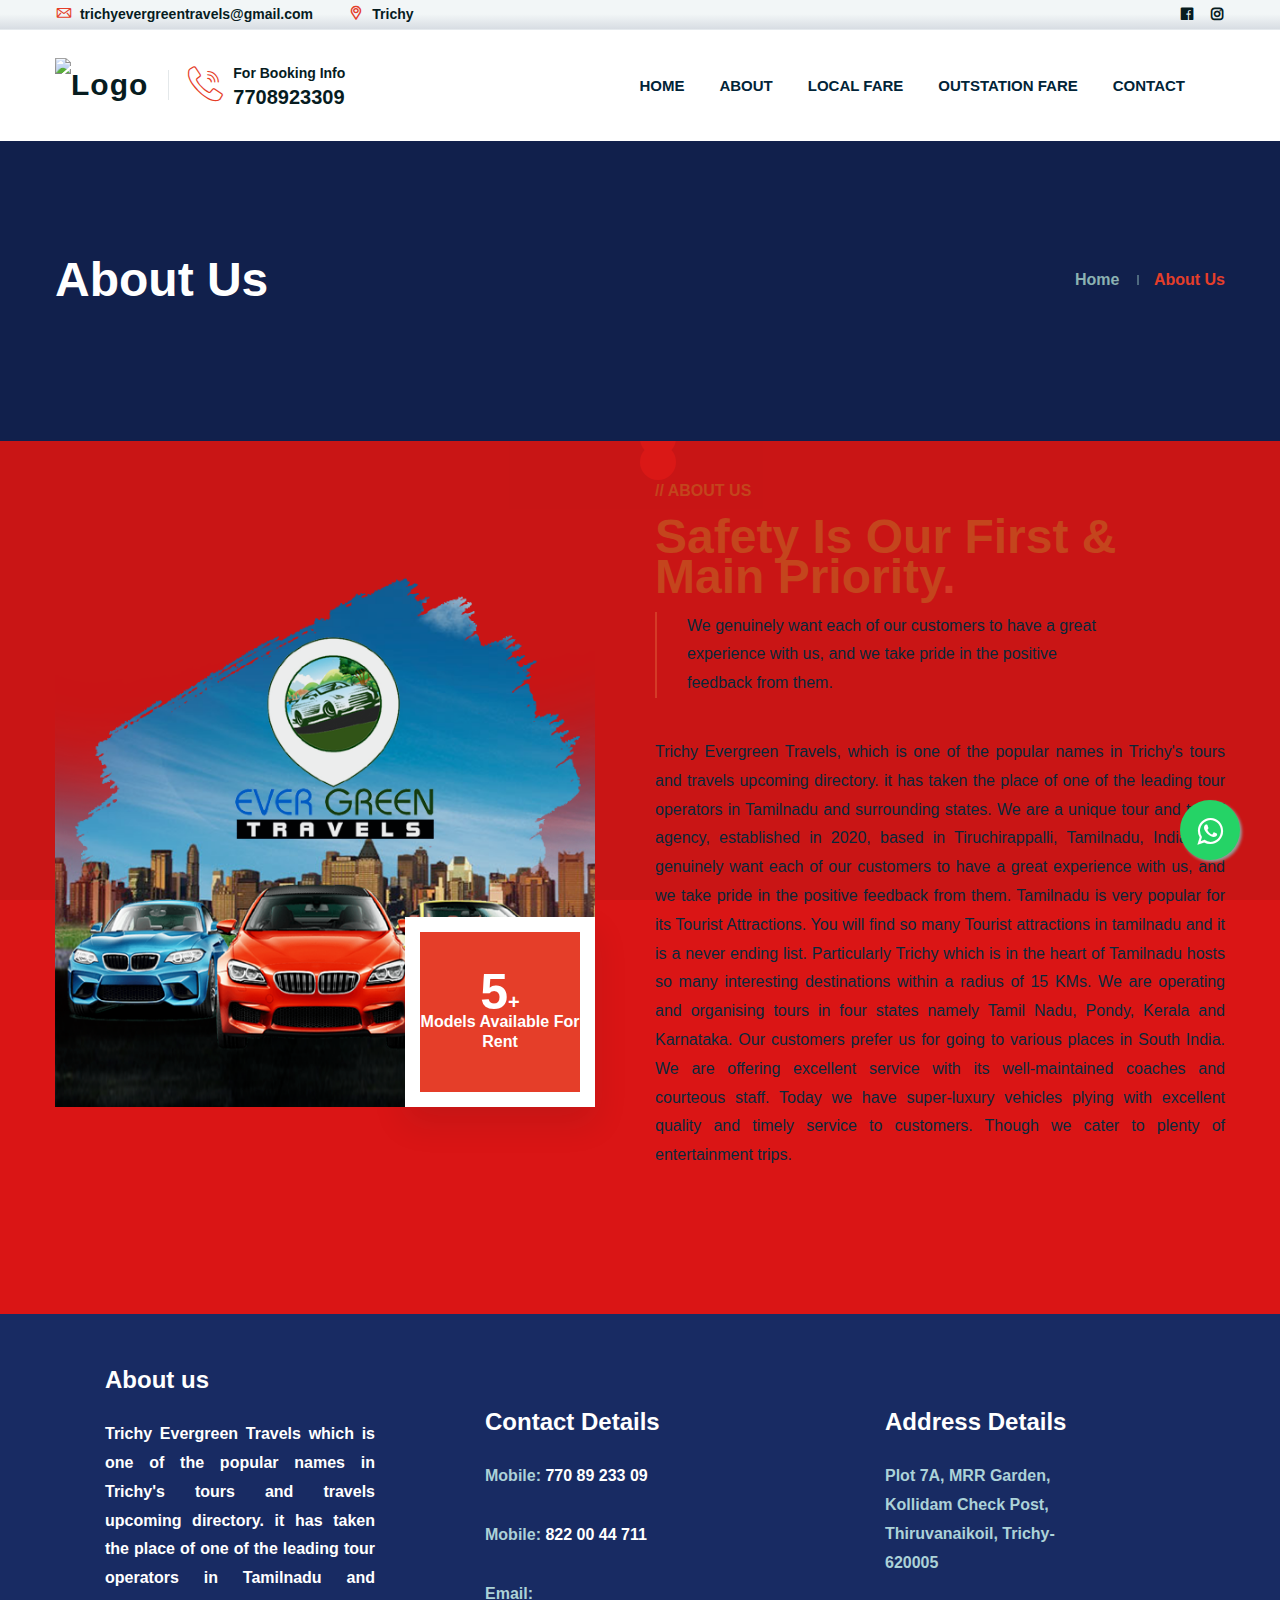
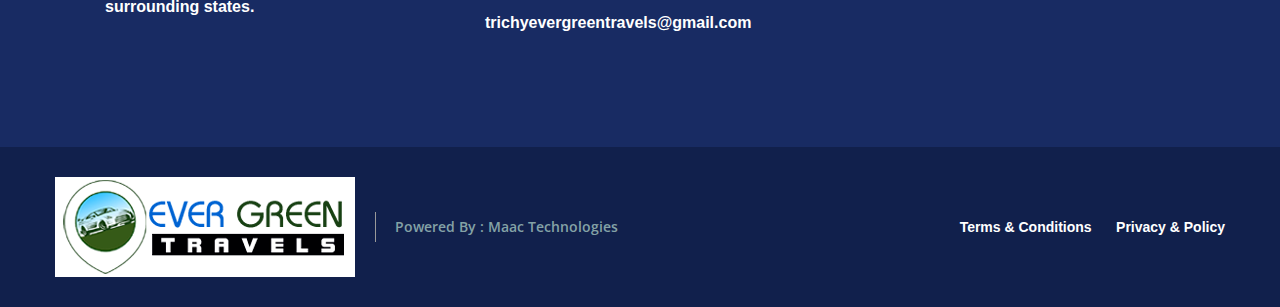
==== about.html @ 729e666a "Add files via upload" ====
<!doctype html>
<html class="no-js" lang="zxx">

<head>
   <meta charset="utf-8">
    <meta http-equiv="x-ua-compatible" content="ie=edge">
    <title>Trichy Evergreen Travels - Call taxi Trichy, car Hire for Outstation, Taxi Service in trichy, Tempo Traveler in Trichy, Innova Rent in Trichy, Cab Rental In Trichy</title>
    <meta name="keywords" content="Car rentals tiruchirappalli, book cabs online, book taxi online, airport taxi tiruchirappalli, cabs in tiruchirappalli, taxi in tiruchirappalli, cabs services in tiruchirappalli, taxi services in tiruchirappalli, car rental services in tiruchirappalli, car rentals, taxi, cabs, hire, rent">
    <meta name="keyphrase" content="low cost car rental, car hire in tiruchirappalli,  cab hire, airport car rental, cheap cab for hire, radio taxi cab, radio taxi services" />
    <meta name="description" content="Trichy Evergreen Travels Cabs offers to book cabs nearby your location for best fares. For best taxi service at lowest fares, say Trichy Evergreen Travels!">
  <meta name="viewport" content="width=device-width, initial-scale=1, shrink-to-fit=no">

    <!-- Place favicon.png in the root directory -->
    <link rel="shortcut icon" href="img/favicon.png" type="image/x-icon" />
    <!-- Font Icons css -->
    <link rel="stylesheet" href="css/font-icons.css">
    <!-- plugins css -->
    <link rel="stylesheet" href="css/plugins.css">
    <!-- Main Stylesheet -->
    <link rel="stylesheet" href="css/style.css">
    <!-- User style -->
    <link rel="stylesheet" href="css/custom.css">
    <!-- Responsive css -->
    <link rel="stylesheet" href="css/responsive.css">

    <!-- Modernizr JS -->
     <script src="js/vendor/modernizr-2.8.3.min.js"></script><link rel="stylesheet" href="https://maxcdn.bootstrapcdn.com/font-awesome/4.5.0/css/font-awesome.min.css">
</head>

<body>
    <!--[if lte IE 9]>
        <p class="browserupgrade">You are using an <strong>outdated</strong> browser. Please <a href="https://browsehappy.com/">upgrade your browser</a> to improve your experience and security.</p>
    <![endif]-->

   <a href="https://api.whatsapp.com/send?phone=917708923309&text=I%20found%20this%20contact%20in%20your%20website.%20I%20need%20more%20information%20about%20your%20travels%3F" class="float" target="_blank">
<i class="fa fa-whatsapp my-float"></i>
</a>

<!-- Body main wrapper start -->
<div class="body-wrapper">

    <!-- HEADER AREA START (header-5) -->
    <header class="ltn__header-area ltn__header-5 ltn__header-transparent gradient-color-4">
        <!-- ltn__header-top-area start -->
        <div class="ltn__header-top-area">
            <div class="container">
                <div class="row">
                    <div class="col-md-7">
                        <div class="ltn__top-bar-menu">
                            <ul>
                                <li><a href=""><i class="icon-mail"></i> trichyevergreentravels@gmail.com</a></li>
                                <li><a href="locations.html"><i class="icon-placeholder"></i> Trichy</a></li>
                            </ul>
                        </div>
                    </div>
                    <div class="col-md-5">
                        <div class="top-bar-right text-right">
                            <div class="ltn__top-bar-menu">
                                <ul>
                                  
                                    <li>
                                        <!-- ltn__social-media -->
                                        <div class="ltn__social-media">
                                            <ul>
                                                <li><a href="https://www.facebook.com/Trichy-Evergreen-Travels-101460531842543" title="Facebook"><i class="fab fa-facebook-f"></i></a></li>
                                                                                        
                                                <li><a href="https://www.instagram.com/trichyevergreentravels/?r=nametag" title="Instagram"><i class="fab fa-instagram"></i></a></li>
     
                                               
                                            </ul>
                                        </div>
                                    </li>
                                </ul>
                            </div>
                        </div>
                    </div>
                </div>
            </div>
        </div>
        <!-- ltn__header-top-area end -->
        
        <!-- ltn__header-middle-area start -->
        <div class="ltn__header-middle-area ltn__header-sticky ltn__sticky-bg-white">
            <div class="container">
                <div class="row">
                    <div class="col">
                        <div class="site-logo-wrap">
                            <div class="site-logo">
                                <a href="index.html"><img src="img/logo.png" alt="Logo"></a>
                            </div>
                            <div class="get-support clearfix">
                                <div class="get-support-icon">
                                    <i class="icon-call"></i>
                                </div>
                                <div class="get-support-info">
                                    <h6>For Booking Info</h6>
                                    <h4><a href="tel:=+917708923309">7708923309</a></h4>
                                </div>
                            </div>
                        </div>
                    </div>
                    <div class="col header-menu-column">
                        <div class="header-menu d-none d-xl-block">
                            <nav>
                                <div class="ltn__main-menu">
                                   
								   <ul>
								     <li><a href="index.html">HOME</a>
								    <li><a href="about.html">ABOUT</a></li>
									<li><a href="local-fare.html">LOCAL FARE</a></li>									
									<li><a href="outstation-fare.html">OUTSTATION FARE</a></li>									
								    <li><a href="contact.html">CONTACT</a></li>
								   
                                    </ul>
                                </div>
                            </nav>
                        </div>
                    </div>
                    <div class="ltn__header-options ltn__header-options-2">
                        <!-- header-search-1 -->
                   
                        <!-- user-menu -->
                     
                        <!-- mini-cart -->
                        <!-- Mobile Menu Button -->
                        <div class="mobile-menu-toggle d-xl-none">
                            <a href="#ltn__utilize-mobile-menu" class="ltn__utilize-toggle">
                                <svg viewBox="0 0 800 600">
                                    <path d="M300,220 C300,220 520,220 540,220 C740,220 640,540 520,420 C440,340 300,200 300,200" id="top"></path>
                                    <path d="M300,320 L540,320" id="middle"></path>
                                    <path d="M300,210 C300,210 520,210 540,210 C740,210 640,530 520,410 C440,330 300,190 300,190" id="bottom" transform="translate(480, 320) scale(1, -1) translate(-480, -318) "></path>
                                </svg>
                            </a>
                        </div>
                    </div>
                </div>
            </div>
        </div>
        <!-- ltn__header-middle-area end -->
    </header>
    <!-- HEADER AREA END -->
    

    <!-- Utilize Mobile Menu Start -->
    <div id="ltn__utilize-mobile-menu" class="ltn__utilize ltn__utilize-mobile-menu">
        <div class="ltn__utilize-menu-inner ltn__scrollbar">
            <div class="ltn__utilize-menu-head">
                <div class="site-logo">
                    <a href="index.html"><img src="img/logo.png" alt="Logo"></a>
                </div>
                <button class="ltn__utilize-close">×</button>
            </div>
      
            <div class="ltn__utilize-menu">
                <ul>
                     <li><a href="index.html">HOME</a>
								    <li><a href="about.html">ABOUT</a></li>
									<li><a href="local-fare.html">LOCAL FARE</a></li>									
									<li><a href="outstation-fare.html">OUTSTATION FARE</a></li>									
								    <li><a href="contact.html">CONTACT</a></li>
                </ul>
            </div>
        
            <div class="ltn__social-media-2">
                <ul>
                    <li><a href="https://www.facebook.com/Trichy-Evergreen-Travels-101460531842543" title="Facebook"><i class="fab fa-facebook-f"></i></a></li>
                    <li><a href="#" title="Twitter"><i class="fab fa-twitter"></i></a></li>
                    <li><a href="#" title="Linkedin"><i class="fab fa-linkedin"></i></a></li>
                    <li><a href="https://www.instagram.com/trichyevergreentravels/?r=nametag" title="Instagram"><i class="fab fa-instagram"></i></a></li>
     
                    
                </ul>
            </div>
        </div>
    </div>
    <!-- Utilize Mobile Menu End -->

    <div class="ltn__utilize-overlay"></div>

    <!-- BREADCRUMB AREA START -->
    <div class="ltn__breadcrumb-area ltn__breadcrumb-area-2 ltn__breadcrumb-color-white bg-overlay-theme-black-90 bg-image" data-bg="img/bg/9.jpg">
        <div class="container">
            <div class="row">
                <div class="col-lg-12">
                    <div class="ltn__breadcrumb-inner ltn__breadcrumb-inner-2 justify-content-between">
                        <div class="section-title-area ltn__section-title-2">
                          
                            <h1 class="section-title white-color">About Us</h1>
                        </div>
                        <div class="ltn__breadcrumb-list">
                            <ul>
                                <li><a href="index.html">Home</a></li>
                                <li>About Us</li>
                            </ul>
                        </div>
                    </div>
                </div>
            </div>
        </div>
    </div>
    <!-- BREADCRUMB AREA END -->

    <!-- ABOUT US AREA START -->
    <div class="ltn__about-us-area pt-120-- pb-120">
        <div class="container">
            <div class="row">
                <div class="col-lg-6 align-self-center">
                    <div class="about-us-img-wrap about-img-left">
                        <img src="img/about.png" alt="About Us Image">
                        <div class="about-us-img-info about-us-img-info-2">
                            <div class="about-us-img-info-inner">
                                <h1>5<span>+</span></h1>
                                <h6>Models Available For Rent </h6>
                                <!-- <span class="dots-bottom"></span> -->
                            </div>
                        </div>
                    </div>
                </div>
                <div class="col-lg-6 align-self-center">
                    <div class="about-us-info-wrap">
                        <div class="section-title-area ltn__section-title-2">
                            <h6 class="section-subtitle ltn__secondary-color">// About Us</h6>
                            <h1 class="section-title ltn__secondary-color">Safety Is Our First
                                & Main Priority<span>.</span></h1>
                            <p>
							We genuinely want each of our customers to have a great experience with us, and we take pride in the positive feedback from them.</p>
                        </div>

                        <p align="justify">
						Trichy Evergreen Travels, which is one of the popular names in Trichy's 
						tours and travels upcoming directory. it has taken the place 
						of one of the leading tour operators in Tamilnadu and surrounding states.
						We are a unique tour and travel agency, established in 2020, based in Tiruchirappalli, Tamilnadu, India. We genuinely want each of our customers to have a great experience with us, and we take pride in the positive feedback from them. Tamilnadu is very popular for its Tourist Attractions. You will find so many Tourist attractions in tamilnadu and it is a never ending list. Particularly Trichy which is in the heart of Tamilnadu hosts so many interesting destinations within a radius of 15 KMs. We are operating and organising tours in four states namely Tamil Nadu, Pondy, Kerala and Karnataka. Our customers prefer us for going to various places in South India. We are offering excellent service with its well-maintained coaches and courteous staff. Today we have super-luxury vehicles plying with excellent quality and timely service to customers. Though we cater to plenty of entertainment trips.

						</p>
                        
                    </div>
                </div>
            </div>
        </div>
    </div>
    <!-- ABOUT US AREA END -->

    
  <!-- FOOTER AREA START (ltn__footer-2 ltn__footer-color-2) -->
  <footer class="ltn__footer-area ltn__footer-2 ltn__footer-color-1">
        <div class="footer-top-area  section-bg-2">
            <div class="container">
                <div class="row">
                    <div class="col-xl-4 col-md-5">
                        <div class="footer-widget ltn__footer-timeline-widget ltn__footer-timeline-widget-1">
                            
                            <h4 class="footer-title">About us</h4>
                            <ul>
                                <li align="justify">Trichy Evergreen Travels which is one of the popular names in Trichy's tours and travels upcoming directory. it has taken the place of one of the leading tour operators in Tamilnadu and surrounding states.
								</li>
                            </ul>
                        </div>
                    </div>
                    <div class="col-xl-4 col-md-7">
                        <div class="footer-widget footer-menu-widget footer-menu-widget-2-column clearfix">
                            <h4 class="footer-title">Contact Details</h4>
                            <div class="footer-menu">
                                <ul>
                                <li>Mobile: <span>770 89 233 09</span></li> <li>Mobile: <span>822 00 44 711</span></li> 
                                <li>Email: <span>trichyevergreentravels@gmail.com</span></li>
                              
                               
                            </ul>
                            </div>
                          
                        </div>
                    </div>
               <div class="col-xl-4 col-md-7">
                        <div class="footer-widget footer-menu-widget footer-menu-widget-2-column clearfix">
                            <h4 class="footer-title">Address Details </h4>
                            <div class="footer-menu">
                                <ul>
                                   <li>Plot 7A, MRR Garden, Kollidam Check Post, Thiruvanaikoil, Trichy- 620005 </li>
                                </ul>
                            </div>
                          
                        </div>
                    </div>
					
                </div>
            </div>
        </div>
        <div class="ltn__copyright-area ltn__copyright-2">
            <div class="container">
                <div class="row">
                    <div class="col-md-6 col-12">
                        <div class="site-logo-wrap">
                            <div class="site-logo">
                                    <a href="index.html"><img src="img/logo-footer.png" alt="Logo"></a>
                            </div>
                            <div class="get-support ltn__copyright-design clearfix">
                                <div class="get-support-info">
                                    <h6>Powered By : <a href="https://www.maactechnologies.com/" target="_blank">Maac Technologies</a></h6>
                                   
                                </div>
                            </div>
                        </div>
                    </div>
                    <div class="col-md-6 col-12 align-self-center">
                        <div class="ltn__copyright-menu text-right">
                            <ul>
                                <li><a href="#">Terms & Conditions</a></li>                               
                                <li><a href="#">Privacy & Policy</a></li>
                            </ul>
                        </div>
                    </div>
                </div>
            </div>
        </div>
    </footer>
    <!-- FOOTER AREA END -->
  

</div>
<!-- Body main wrapper end -->

    <!-- preloader area start -->
    <div class="preloader" id="preloader">
        <div class="preloader-inner">
            <div class="spinner">
                <div class="dot1"></div>
                <div class="dot2"></div>
            </div>
        </div>
    </div>
    <!-- preloader area end -->

    <!-- All JS Plugins -->
    <script src="js/plugins.js"></script>
    <!-- Main JS -->
    <script src="js/main.js"></script>
  
</body>
</html>
---- css/font-icons.css ----
/* ===================================================
>>> TABLE OF CONTENTS:
======================================================
  1. Themify Icons 
  2. Font Awesome 

 
=================================================== */

/*---------------------------------------------------------------
  2. Font Awesome 5 Icon
---------------------------------------------------------------*/
/*!
 * Font Awesome Free 5.5.0 by @fontawesome - https://fontawesome.com
 * License - https://fontawesome.com/license/free (Icons: CC BY 4.0, Fonts: SIL OFL 1.1, Code: MIT License)
 */

 
.fa,.fab,.fal,.far,.fas{-moz-osx-font-smoothing:grayscale;-webkit-font-smoothing:antialiased;display:inline-block;font-style:normal;font-variant:normal;text-rendering:auto;line-height:1}.fa-lg{font-size:1.33333em;line-height:.75em;vertical-align:-.0667em}.fa-xs{font-size:.75em}.fa-sm{font-size:.875em}.fa-1x{font-size:1em}.fa-2x{font-size:2em}.fa-3x{font-size:3em}.fa-4x{font-size:4em}.fa-5x{font-size:5em}.fa-6x{font-size:6em}.fa-7x{font-size:7em}.fa-8x{font-size:8em}.fa-9x{font-size:9em}.fa-10x{font-size:10em}.fa-fw{text-align:center;width:1.25em}.fa-ul{list-style-type:none;margin-left:2.5em;padding-left:0}.fa-ul>li{position:relative}.fa-li{left:-2em;position:absolute;text-align:center;width:2em;line-height:inherit}.fa-border{border:.08em solid #eee;border-radius:.1em;padding:.2em .25em .15em}.fa-pull-left{float:left}.fa-pull-right{float:right}.fa.fa-pull-left,.fab.fa-pull-left,.fal.fa-pull-left,.far.fa-pull-left,.fas.fa-pull-left{margin-right:.3em}.fa.fa-pull-right,.fab.fa-pull-right,.fal.fa-pull-right,.far.fa-pull-right,.fas.fa-pull-right{margin-left:.3em}.fa-spin{animation:fa-spin 2s infinite linear}.fa-pulse{animation:fa-spin 1s infinite steps(8)}@keyframes fa-spin{0%{transform:rotate(0deg)}to{transform:rotate(1turn)}}.fa-rotate-90{-ms-filter:"progid:DXImageTransform.Microsoft.BasicImage(rotation=1)";transform:rotate(90deg)}.fa-rotate-180{-ms-filter:"progid:DXImageTransform.Microsoft.BasicImage(rotation=2)";transform:rotate(180deg)}.fa-rotate-270{-ms-filter:"progid:DXImageTransform.Microsoft.BasicImage(rotation=3)";transform:rotate(270deg)}.fa-flip-horizontal{-ms-filter:"progid:DXImageTransform.Microsoft.BasicImage(rotation=0, mirror=1)";transform:scaleX(-1)}.fa-flip-vertical{transform:scaleY(-1)}.fa-flip-horizontal.fa-flip-vertical,.fa-flip-vertical{-ms-filter:"progid:DXImageTransform.Microsoft.BasicImage(rotation=2, mirror=1)"}.fa-flip-horizontal.fa-flip-vertical{transform:scale(-1)}:root .fa-flip-horizontal,:root .fa-flip-vertical,:root .fa-rotate-90,:root .fa-rotate-180,:root .fa-rotate-270{-webkit-filter:none;filter:none}.fa-stack{display:inline-block;height:2em;line-height:2em;position:relative;vertical-align:middle;width:2.5em}.fa-stack-1x,.fa-stack-2x{left:0;position:absolute;text-align:center;width:100%}.fa-stack-1x{line-height:inherit}.fa-stack-2x{font-size:2em}.fa-inverse{color:#fff}.fa-500px:before{content:"\f26e"}.fa-accessible-icon:before{content:"\f368"}.fa-accusoft:before{content:"\f369"}.fa-acquisitions-incorporated:before{content:"\f6af"}.fa-ad:before{content:"\f641"}.fa-address-book:before{content:"\f2b9"}.fa-address-card:before{content:"\f2bb"}.fa-adjust:before{content:"\f042"}.fa-adn:before{content:"\f170"}.fa-adversal:before{content:"\f36a"}.fa-affiliatetheme:before{content:"\f36b"}.fa-air-freshener:before{content:"\f5d0"}.fa-algolia:before{content:"\f36c"}.fa-align-center:before{content:"\f037"}.fa-align-justify:before{content:"\f039"}.fa-align-left:before{content:"\f036"}.fa-align-right:before{content:"\f038"}.fa-alipay:before{content:"\f642"}.fa-allergies:before{content:"\f461"}.fa-amazon:before{content:"\f270"}.fa-amazon-pay:before{content:"\f42c"}.fa-ambulance:before{content:"\f0f9"}.fa-american-sign-language-interpreting:before{content:"\f2a3"}.fa-amilia:before{content:"\f36d"}.fa-anchor:before{content:"\f13d"}.fa-android:before{content:"\f17b"}.fa-angellist:before{content:"\f209"}.fa-angle-double-down:before{content:"\f103"}.fa-angle-double-left:before{content:"\f100"}.fa-angle-double-right:before{content:"\f101"}.fa-angle-double-up:before{content:"\f102"}.fa-angle-down:before{content:"\f107"}.fa-angle-left:before{content:"\f104"}.fa-angle-right:before{content:"\f105"}.fa-angle-up:before{content:"\f106"}.fa-angry:before{content:"\f556"}.fa-angrycreative:before{content:"\f36e"}.fa-angular:before{content:"\f420"}.fa-ankh:before{content:"\f644"}.fa-app-store:before{content:"\f36f"}.fa-app-store-ios:before{content:"\f370"}.fa-apper:before{content:"\f371"}.fa-apple:before{content:"\f179"}.fa-apple-alt:before{content:"\f5d1"}.fa-apple-pay:before{content:"\f415"}.fa-archive:before{content:"\f187"}.fa-archway:before{content:"\f557"}.fa-arrow-alt-circle-down:before{content:"\f358"}.fa-arrow-alt-circle-left:before{content:"\f359"}.fa-arrow-alt-circle-right:before{content:"\f35a"}.fa-arrow-alt-circle-up:before{content:"\f35b"}.fa-arrow-circle-down:before{content:"\f0ab"}.fa-arrow-circle-left:before{content:"\f0a8"}.fa-arrow-circle-right:before{content:"\f0a9"}.fa-arrow-circle-up:before{content:"\f0aa"}.fa-arrow-down:before{content:"\f063"}.fa-arrow-left:before{content:"\f060"}.fa-arrow-right:before{content:"\f061"}.fa-arrow-up:before{content:"\f062"}.fa-arrows-alt:before{content:"\f0b2"}.fa-arrows-alt-h:before{content:"\f337"}.fa-arrows-alt-v:before{content:"\f338"}.fa-assistive-listening-systems:before{content:"\f2a2"}.fa-asterisk:before{content:"\f069"}.fa-asymmetrik:before{content:"\f372"}.fa-at:before{content:"\f1fa"}.fa-atlas:before{content:"\f558"}.fa-atom:before{content:"\f5d2"}.fa-audible:before{content:"\f373"}.fa-audio-description:before{content:"\f29e"}.fa-autoprefixer:before{content:"\f41c"}.fa-avianex:before{content:"\f374"}.fa-aviato:before{content:"\f421"}.fa-award:before{content:"\f559"}.fa-aws:before{content:"\f375"}.fa-backspace:before{content:"\f55a"}.fa-backward:before{content:"\f04a"}.fa-balance-scale:before{content:"\f24e"}.fa-ban:before{content:"\f05e"}.fa-band-aid:before{content:"\f462"}.fa-bandcamp:before{content:"\f2d5"}.fa-barcode:before{content:"\f02a"}.fa-bars:before{content:"\f0c9"}.fa-baseball-ball:before{content:"\f433"}.fa-basketball-ball:before{content:"\f434"}.fa-bath:before{content:"\f2cd"}.fa-battery-empty:before{content:"\f244"}.fa-battery-full:before{content:"\f240"}.fa-battery-half:before{content:"\f242"}.fa-battery-quarter:before{content:"\f243"}.fa-battery-three-quarters:before{content:"\f241"}.fa-bed:before{content:"\f236"}.fa-beer:before{content:"\f0fc"}.fa-behance:before{content:"\f1b4"}.fa-behance-square:before{content:"\f1b5"}.fa-bell:before{content:"\f0f3"}.fa-bell-slash:before{content:"\f1f6"}.fa-bezier-curve:before{content:"\f55b"}.fa-bible:before{content:"\f647"}.fa-bicycle:before{content:"\f206"}.fa-bimobject:before{content:"\f378"}.fa-binoculars:before{content:"\f1e5"}.fa-birthday-cake:before{content:"\f1fd"}.fa-bitbucket:before{content:"\f171"}.fa-bitcoin:before{content:"\f379"}.fa-bity:before{content:"\f37a"}.fa-black-tie:before{content:"\f27e"}.fa-blackberry:before{content:"\f37b"}.fa-blender:before{content:"\f517"}.fa-blender-phone:before{content:"\f6b6"}.fa-blind:before{content:"\f29d"}.fa-blogger:before{content:"\f37c"}.fa-blogger-b:before{content:"\f37d"}.fa-bluetooth:before{content:"\f293"}.fa-bluetooth-b:before{content:"\f294"}.fa-bold:before{content:"\f032"}.fa-bolt:before{content:"\f0e7"}.fa-bomb:before{content:"\f1e2"}.fa-bone:before{content:"\f5d7"}.fa-bong:before{content:"\f55c"}.fa-book:before{content:"\f02d"}.fa-book-dead:before{content:"\f6b7"}.fa-book-open:before{content:"\f518"}.fa-book-reader:before{content:"\f5da"}.fa-bookmark:before{content:"\f02e"}.fa-bowling-ball:before{content:"\f436"}.fa-box:before{content:"\f466"}.fa-box-open:before{content:"\f49e"}.fa-boxes:before{content:"\f468"}.fa-braille:before{content:"\f2a1"}.fa-brain:before{content:"\f5dc"}.fa-briefcase:before{content:"\f0b1"}.fa-briefcase-medical:before{content:"\f469"}.fa-broadcast-tower:before{content:"\f519"}.fa-broom:before{content:"\f51a"}.fa-brush:before{content:"\f55d"}.fa-btc:before{content:"\f15a"}.fa-bug:before{content:"\f188"}.fa-building:before{content:"\f1ad"}.fa-bullhorn:before{content:"\f0a1"}.fa-bullseye:before{content:"\f140"}.fa-burn:before{content:"\f46a"}.fa-buromobelexperte:before{content:"\f37f"}.fa-bus:before{content:"\f207"}.fa-bus-alt:before{content:"\f55e"}.fa-business-time:before{content:"\f64a"}.fa-buysellads:before{content:"\f20d"}.fa-calculator:before{content:"\f1ec"}.fa-calendar:before{content:"\f133"}.fa-calendar-alt:before{content:"\f073"}.fa-calendar-check:before{content:"\f274"}.fa-calendar-minus:before{content:"\f272"}.fa-calendar-plus:before{content:"\f271"}.fa-calendar-times:before{content:"\f273"}.fa-camera:before{content:"\f030"}.fa-camera-retro:before{content:"\f083"}.fa-campground:before{content:"\f6bb"}.fa-cannabis:before{content:"\f55f"}.fa-capsules:before{content:"\f46b"}.fa-car:before{content:"\f1b9"}.fa-car-alt:before{content:"\f5de"}.fa-car-battery:before{content:"\f5df"}.fa-car-crash:before{content:"\f5e1"}.fa-car-side:before{content:"\f5e4"}.fa-caret-down:before{content:"\f0d7"}.fa-caret-left:before{content:"\f0d9"}.fa-caret-right:before{content:"\f0da"}.fa-caret-square-down:before{content:"\f150"}.fa-caret-square-left:before{content:"\f191"}.fa-caret-square-right:before{content:"\f152"}.fa-caret-square-up:before{content:"\f151"}.fa-caret-up:before{content:"\f0d8"}.fa-cart-arrow-down:before{content:"\f218"}.fa-cart-plus:before{content:"\f217"}.fa-cat:before{content:"\f6be"}.fa-cc-amazon-pay:before{content:"\f42d"}.fa-cc-amex:before{content:"\f1f3"}.fa-cc-apple-pay:before{content:"\f416"}.fa-cc-diners-club:before{content:"\f24c"}.fa-cc-discover:before{content:"\f1f2"}.fa-cc-jcb:before{content:"\f24b"}.fa-cc-mastercard:before{content:"\f1f1"}.fa-cc-paypal:before{content:"\f1f4"}.fa-cc-stripe:before{content:"\f1f5"}.fa-cc-visa:before{content:"\f1f0"}.fa-centercode:before{content:"\f380"}.fa-certificate:before{content:"\f0a3"}.fa-chair:before{content:"\f6c0"}.fa-chalkboard:before{content:"\f51b"}.fa-chalkboard-teacher:before{content:"\f51c"}.fa-charging-station:before{content:"\f5e7"}.fa-chart-area:before{content:"\f1fe"}.fa-chart-bar:before{content:"\f080"}.fa-chart-line:before{content:"\f201"}.fa-chart-pie:before{content:"\f200"}.fa-check:before{content:"\f00c"}.fa-check-circle:before{content:"\f058"}.fa-check-double:before{content:"\f560"}.fa-check-square:before{content:"\f14a"}.fa-chess:before{content:"\f439"}.fa-chess-bishop:before{content:"\f43a"}.fa-chess-board:before{content:"\f43c"}.fa-chess-king:before{content:"\f43f"}.fa-chess-knight:before{content:"\f441"}.fa-chess-pawn:before{content:"\f443"}.fa-chess-queen:before{content:"\f445"}.fa-chess-rook:before{content:"\f447"}.fa-chevron-circle-down:before{content:"\f13a"}.fa-chevron-circle-left:before{content:"\f137"}.fa-chevron-circle-right:before{content:"\f138"}.fa-chevron-circle-up:before{content:"\f139"}.fa-chevron-down:before{content:"\f078"}.fa-chevron-left:before{content:"\f053"}.fa-chevron-right:before{content:"\f054"}.fa-chevron-up:before{content:"\f077"}.fa-child:before{content:"\f1ae"}.fa-chrome:before{content:"\f268"}.fa-church:before{content:"\f51d"}.fa-circle:before{content:"\f111"}.fa-circle-notch:before{content:"\f1ce"}.fa-city:before{content:"\f64f"}.fa-clipboard:before{content:"\f328"}.fa-clipboard-check:before{content:"\f46c"}.fa-clipboard-list:before{content:"\f46d"}.fa-clock:before{content:"\f017"}.fa-clone:before{content:"\f24d"}.fa-closed-captioning:before{content:"\f20a"}.fa-cloud:before{content:"\f0c2"}.fa-cloud-download-alt:before{content:"\f381"}.fa-cloud-meatball:before{content:"\f73b"}.fa-cloud-moon:before{content:"\f6c3"}.fa-cloud-moon-rain:before{content:"\f73c"}.fa-cloud-rain:before{content:"\f73d"}.fa-cloud-showers-heavy:before{content:"\f740"}.fa-cloud-sun:before{content:"\f6c4"}.fa-cloud-sun-rain:before{content:"\f743"}.fa-cloud-upload-alt:before{content:"\f382"}.fa-cloudscale:before{content:"\f383"}.fa-cloudsmith:before{content:"\f384"}.fa-cloudversify:before{content:"\f385"}.fa-cocktail:before{content:"\f561"}.fa-code:before{content:"\f121"}.fa-code-branch:before{content:"\f126"}.fa-codepen:before{content:"\f1cb"}.fa-codiepie:before{content:"\f284"}.fa-coffee:before{content:"\f0f4"}.fa-cog:before{content:"\f013"}.fa-cogs:before{content:"\f085"}.fa-coins:before{content:"\f51e"}.fa-columns:before{content:"\f0db"}.fa-comment:before{content:"\f075"}.fa-comment-alt:before{content:"\f27a"}.fa-comment-dollar:before{content:"\f651"}.fa-comment-dots:before{content:"\f4ad"}.fa-comment-slash:before{content:"\f4b3"}.fa-comments:before{content:"\f086"}.fa-comments-dollar:before{content:"\f653"}.fa-compact-disc:before{content:"\f51f"}.fa-compass:before{content:"\f14e"}.fa-compress:before{content:"\f066"}.fa-concierge-bell:before{content:"\f562"}.fa-connectdevelop:before{content:"\f20e"}.fa-contao:before{content:"\f26d"}.fa-cookie:before{content:"\f563"}.fa-cookie-bite:before{content:"\f564"}.fa-copy:before{content:"\f0c5"}.fa-copyright:before{content:"\f1f9"}.fa-couch:before{content:"\f4b8"}.fa-cpanel:before{content:"\f388"}.fa-creative-commons:before{content:"\f25e"}.fa-creative-commons-by:before{content:"\f4e7"}.fa-creative-commons-nc:before{content:"\f4e8"}.fa-creative-commons-nc-eu:before{content:"\f4e9"}.fa-creative-commons-nc-jp:before{content:"\f4ea"}.fa-creative-commons-nd:before{content:"\f4eb"}.fa-creative-commons-pd:before{content:"\f4ec"}.fa-creative-commons-pd-alt:before{content:"\f4ed"}.fa-creative-commons-remix:before{content:"\f4ee"}.fa-creative-commons-sa:before{content:"\f4ef"}.fa-creative-commons-sampling:before{content:"\f4f0"}.fa-creative-commons-sampling-plus:before{content:"\f4f1"}.fa-creative-commons-share:before{content:"\f4f2"}.fa-creative-commons-zero:before{content:"\f4f3"}.fa-credit-card:before{content:"\f09d"}.fa-critical-role:before{content:"\f6c9"}.fa-crop:before{content:"\f125"}.fa-crop-alt:before{content:"\f565"}.fa-cross:before{content:"\f654"}.fa-crosshairs:before{content:"\f05b"}.fa-crow:before{content:"\f520"}.fa-crown:before{content:"\f521"}.fa-css3:before{content:"\f13c"}.fa-css3-alt:before{content:"\f38b"}.fa-cube:before{content:"\f1b2"}.fa-cubes:before{content:"\f1b3"}.fa-cut:before{content:"\f0c4"}.fa-cuttlefish:before{content:"\f38c"}.fa-d-and-d:before{content:"\f38d"}.fa-d-and-d-beyond:before{content:"\f6ca"}.fa-dashcube:before{content:"\f210"}.fa-database:before{content:"\f1c0"}.fa-deaf:before{content:"\f2a4"}.fa-delicious:before{content:"\f1a5"}.fa-democrat:before{content:"\f747"}.fa-deploydog:before{content:"\f38e"}.fa-deskpro:before{content:"\f38f"}.fa-desktop:before{content:"\f108"}.fa-dev:before{content:"\f6cc"}.fa-deviantart:before{content:"\f1bd"}.fa-dharmachakra:before{content:"\f655"}.fa-diagnoses:before{content:"\f470"}.fa-dice:before{content:"\f522"}.fa-dice-d20:before{content:"\f6cf"}.fa-dice-d6:before{content:"\f6d1"}.fa-dice-five:before{content:"\f523"}.fa-dice-four:before{content:"\f524"}.fa-dice-one:before{content:"\f525"}.fa-dice-six:before{content:"\f526"}.fa-dice-three:before{content:"\f527"}.fa-dice-two:before{content:"\f528"}.fa-digg:before{content:"\f1a6"}.fa-digital-ocean:before{content:"\f391"}.fa-digital-tachograph:before{content:"\f566"}.fa-directions:before{content:"\f5eb"}.fa-discord:before{content:"\f392"}.fa-discourse:before{content:"\f393"}.fa-divide:before{content:"\f529"}.fa-dizzy:before{content:"\f567"}.fa-dna:before{content:"\f471"}.fa-dochub:before{content:"\f394"}.fa-docker:before{content:"\f395"}.fa-dog:before{content:"\f6d3"}.fa-dollar-sign:before{content:"\f155"}.fa-dolly:before{content:"\f472"}.fa-dolly-flatbed:before{content:"\f474"}.fa-donate:before{content:"\f4b9"}.fa-door-closed:before{content:"\f52a"}.fa-door-open:before{content:"\f52b"}.fa-dot-circle:before{content:"\f192"}.fa-dove:before{content:"\f4ba"}.fa-download:before{content:"\f019"}.fa-draft2digital:before{content:"\f396"}.fa-drafting-compass:before{content:"\f568"}.fa-dragon:before{content:"\f6d5"}.fa-draw-polygon:before{content:"\f5ee"}.fa-dribbble:before{content:"\f17d"}.fa-dribbble-square:before{content:"\f397"}.fa-dropbox:before{content:"\f16b"}.fa-drum:before{content:"\f569"}.fa-drum-steelpan:before{content:"\f56a"}.fa-drumstick-bite:before{content:"\f6d7"}.fa-drupal:before{content:"\f1a9"}.fa-dumbbell:before{content:"\f44b"}.fa-dungeon:before{content:"\f6d9"}.fa-dyalog:before{content:"\f399"}.fa-earlybirds:before{content:"\f39a"}.fa-ebay:before{content:"\f4f4"}.fa-edge:before{content:"\f282"}.fa-edit:before{content:"\f044"}.fa-eject:before{content:"\f052"}.fa-elementor:before{content:"\f430"}.fa-ellipsis-h:before{content:"\f141"}.fa-ellipsis-v:before{content:"\f142"}.fa-ello:before{content:"\f5f1"}.fa-ember:before{content:"\f423"}.fa-empire:before{content:"\f1d1"}.fa-envelope:before{content:"\f0e0"}.fa-envelope-open:before{content:"\f2b6"}.fa-envelope-open-text:before{content:"\f658"}.fa-envelope-square:before{content:"\f199"}.fa-envira:before{content:"\f299"}.fa-equals:before{content:"\f52c"}.fa-eraser:before{content:"\f12d"}.fa-erlang:before{content:"\f39d"}.fa-ethereum:before{content:"\f42e"}.fa-etsy:before{content:"\f2d7"}.fa-euro-sign:before{content:"\f153"}.fa-exchange-alt:before{content:"\f362"}.fa-exclamation:before{content:"\f12a"}.fa-exclamation-circle:before{content:"\f06a"}.fa-exclamation-triangle:before{content:"\f071"}.fa-expand:before{content:"\f065"}.fa-expand-arrows-alt:before{content:"\f31e"}.fa-expeditedssl:before{content:"\f23e"}.fa-external-link-alt:before{content:"\f35d"}.fa-external-link-square-alt:before{content:"\f360"}.fa-eye:before{content:"\f06e"}.fa-eye-dropper:before{content:"\f1fb"}.fa-eye-slash:before{content:"\f070"}.fa-facebook:before{content:"\f09a"}.fa-facebook-f:before{content:"\f39e"}.fa-facebook-messenger:before{content:"\f39f"}.fa-facebook-square:before{content:"\f082"}.fa-fantasy-flight-games:before{content:"\f6dc"}.fa-fast-backward:before{content:"\f049"}.fa-fast-forward:before{content:"\f050"}.fa-fax:before{content:"\f1ac"}.fa-feather:before{content:"\f52d"}.fa-feather-alt:before{content:"\f56b"}.fa-female:before{content:"\f182"}.fa-fighter-jet:before{content:"\f0fb"}.fa-file:before{content:"\f15b"}.fa-file-alt:before{content:"\f15c"}.fa-file-archive:before{content:"\f1c6"}.fa-file-audio:before{content:"\f1c7"}.fa-file-code:before{content:"\f1c9"}.fa-file-contract:before{content:"\f56c"}.fa-file-csv:before{content:"\f6dd"}.fa-file-download:before{content:"\f56d"}.fa-file-excel:before{content:"\f1c3"}.fa-file-export:before{content:"\f56e"}.fa-file-image:before{content:"\f1c5"}.fa-file-import:before{content:"\f56f"}.fa-file-invoice:before{content:"\f570"}.fa-file-invoice-dollar:before{content:"\f571"}.fa-file-medical:before{content:"\f477"}.fa-file-medical-alt:before{content:"\f478"}.fa-file-pdf:before{content:"\f1c1"}.fa-file-powerpoint:before{content:"\f1c4"}.fa-file-prescription:before{content:"\f572"}.fa-file-signature:before{content:"\f573"}.fa-file-upload:before{content:"\f574"}.fa-file-video:before{content:"\f1c8"}.fa-file-word:before{content:"\f1c2"}.fa-fill:before{content:"\f575"}.fa-fill-drip:before{content:"\f576"}.fa-film:before{content:"\f008"}.fa-filter:before{content:"\f0b0"}.fa-fingerprint:before{content:"\f577"}.fa-fire:before{content:"\f06d"}.fa-fire-extinguisher:before{content:"\f134"}.fa-firefox:before{content:"\f269"}.fa-first-aid:before{content:"\f479"}.fa-first-order:before{content:"\f2b0"}.fa-first-order-alt:before{content:"\f50a"}.fa-firstdraft:before{content:"\f3a1"}.fa-fish:before{content:"\f578"}.fa-fist-raised:before{content:"\f6de"}.fa-flag:before{content:"\f024"}.fa-flag-checkered:before{content:"\f11e"}.fa-flag-usa:before{content:"\f74d"}.fa-flask:before{content:"\f0c3"}.fa-flickr:before{content:"\f16e"}.fa-flipboard:before{content:"\f44d"}.fa-flushed:before{content:"\f579"}.fa-fly:before{content:"\f417"}.fa-folder:before{content:"\f07b"}.fa-folder-minus:before{content:"\f65d"}.fa-folder-open:before{content:"\f07c"}.fa-folder-plus:before{content:"\f65e"}.fa-font:before{content:"\f031"}.fa-font-awesome:before{content:"\f2b4"}.fa-font-awesome-alt:before{content:"\f35c"}.fa-font-awesome-flag:before{content:"\f425"}.fa-font-awesome-logo-full:before{content:"\f4e6"}.fa-fonticons:before{content:"\f280"}.fa-fonticons-fi:before{content:"\f3a2"}.fa-football-ball:before{content:"\f44e"}.fa-fort-awesome:before{content:"\f286"}.fa-fort-awesome-alt:before{content:"\f3a3"}.fa-forumbee:before{content:"\f211"}.fa-forward:before{content:"\f04e"}.fa-foursquare:before{content:"\f180"}.fa-free-code-camp:before{content:"\f2c5"}.fa-freebsd:before{content:"\f3a4"}.fa-frog:before{content:"\f52e"}.fa-frown:before{content:"\f119"}.fa-frown-open:before{content:"\f57a"}.fa-fulcrum:before{content:"\f50b"}.fa-funnel-dollar:before{content:"\f662"}.fa-futbol:before{content:"\f1e3"}.fa-galactic-republic:before{content:"\f50c"}.fa-galactic-senate:before{content:"\f50d"}.fa-gamepad:before{content:"\f11b"}.fa-gas-pump:before{content:"\f52f"}.fa-gavel:before{content:"\f0e3"}.fa-gem:before{content:"\f3a5"}.fa-genderless:before{content:"\f22d"}.fa-get-pocket:before{content:"\f265"}.fa-gg:before{content:"\f260"}.fa-gg-circle:before{content:"\f261"}.fa-ghost:before{content:"\f6e2"}.fa-gift:before{content:"\f06b"}.fa-git:before{content:"\f1d3"}.fa-git-square:before{content:"\f1d2"}.fa-github:before{content:"\f09b"}.fa-github-alt:before{content:"\f113"}.fa-github-square:before{content:"\f092"}.fa-gitkraken:before{content:"\f3a6"}.fa-gitlab:before{content:"\f296"}.fa-gitter:before{content:"\f426"}.fa-glass-martini:before{content:"\f000"}.fa-glass-martini-alt:before{content:"\f57b"}.fa-glasses:before{content:"\f530"}.fa-glide:before{content:"\f2a5"}.fa-glide-g:before{content:"\f2a6"}.fa-globe:before{content:"\f0ac"}.fa-globe-africa:before{content:"\f57c"}.fa-globe-americas:before{content:"\f57d"}.fa-globe-asia:before{content:"\f57e"}.fa-gofore:before{content:"\f3a7"}.fa-golf-ball:before{content:"\f450"}.fa-goodreads:before{content:"\f3a8"}.fa-goodreads-g:before{content:"\f3a9"}.fa-google:before{content:"\f1a0"}.fa-google-drive:before{content:"\f3aa"}.fa-google-play:before{content:"\f3ab"}.fa-google-plus:before{content:"\f2b3"}.fa-google-plus-g:before{content:"\f0d5"}.fa-google-plus-square:before{content:"\f0d4"}.fa-google-wallet:before{content:"\f1ee"}.fa-gopuram:before{content:"\f664"}.fa-graduation-cap:before{content:"\f19d"}.fa-gratipay:before{content:"\f184"}.fa-grav:before{content:"\f2d6"}.fa-greater-than:before{content:"\f531"}.fa-greater-than-equal:before{content:"\f532"}.fa-grimace:before{content:"\f57f"}.fa-grin:before{content:"\f580"}.fa-grin-alt:before{content:"\f581"}.fa-grin-beam:before{content:"\f582"}.fa-grin-beam-sweat:before{content:"\f583"}.fa-grin-hearts:before{content:"\f584"}.fa-grin-squint:before{content:"\f585"}.fa-grin-squint-tears:before{content:"\f586"}.fa-grin-stars:before{content:"\f587"}.fa-grin-tears:before{content:"\f588"}.fa-grin-tongue:before{content:"\f589"}.fa-grin-tongue-squint:before{content:"\f58a"}.fa-grin-tongue-wink:before{content:"\f58b"}.fa-grin-wink:before{content:"\f58c"}.fa-grip-horizontal:before{content:"\f58d"}.fa-grip-vertical:before{content:"\f58e"}.fa-gripfire:before{content:"\f3ac"}.fa-grunt:before{content:"\f3ad"}.fa-gulp:before{content:"\f3ae"}.fa-h-square:before{content:"\f0fd"}.fa-hacker-news:before{content:"\f1d4"}.fa-hacker-news-square:before{content:"\f3af"}.fa-hackerrank:before{content:"\f5f7"}.fa-hammer:before{content:"\f6e3"}.fa-hamsa:before{content:"\f665"}.fa-hand-holding:before{content:"\f4bd"}.fa-hand-holding-heart:before{content:"\f4be"}.fa-hand-holding-usd:before{content:"\f4c0"}.fa-hand-lizard:before{content:"\f258"}.fa-hand-paper:before{content:"\f256"}.fa-hand-peace:before{content:"\f25b"}.fa-hand-point-down:before{content:"\f0a7"}.fa-hand-point-left:before{content:"\f0a5"}.fa-hand-point-right:before{content:"\f0a4"}.fa-hand-point-up:before{content:"\f0a6"}.fa-hand-pointer:before{content:"\f25a"}.fa-hand-rock:before{content:"\f255"}.fa-hand-scissors:before{content:"\f257"}.fa-hand-spock:before{content:"\f259"}.fa-hands:before{content:"\f4c2"}.fa-hands-helping:before{content:"\f4c4"}.fa-handshake:before{content:"\f2b5"}.fa-hanukiah:before{content:"\f6e6"}.fa-hashtag:before{content:"\f292"}.fa-hat-wizard:before{content:"\f6e8"}.fa-haykal:before{content:"\f666"}.fa-hdd:before{content:"\f0a0"}.fa-heading:before{content:"\f1dc"}.fa-headphones:before{content:"\f025"}.fa-headphones-alt:before{content:"\f58f"}.fa-headset:before{content:"\f590"}.fa-heart:before{content:"\f004"}.fa-heartbeat:before{content:"\f21e"}.fa-helicopter:before{content:"\f533"}.fa-highlighter:before{content:"\f591"}.fa-hiking:before{content:"\f6ec"}.fa-hippo:before{content:"\f6ed"}.fa-hips:before{content:"\f452"}.fa-hire-a-helper:before{content:"\f3b0"}.fa-history:before{content:"\f1da"}.fa-hockey-puck:before{content:"\f453"}.fa-home:before{content:"\f015"}.fa-hooli:before{content:"\f427"}.fa-hornbill:before{content:"\f592"}.fa-horse:before{content:"\f6f0"}.fa-hospital:before{content:"\f0f8"}.fa-hospital-alt:before{content:"\f47d"}.fa-hospital-symbol:before{content:"\f47e"}.fa-hot-tub:before{content:"\f593"}.fa-hotel:before{content:"\f594"}.fa-hotjar:before{content:"\f3b1"}.fa-hourglass:before{content:"\f254"}.fa-hourglass-end:before{content:"\f253"}.fa-hourglass-half:before{content:"\f252"}.fa-hourglass-start:before{content:"\f251"}.fa-house-damage:before{content:"\f6f1"}.fa-houzz:before{content:"\f27c"}.fa-hryvnia:before{content:"\f6f2"}.fa-html5:before{content:"\f13b"}.fa-hubspot:before{content:"\f3b2"}.fa-i-cursor:before{content:"\f246"}.fa-id-badge:before{content:"\f2c1"}.fa-id-card:before{content:"\f2c2"}.fa-id-card-alt:before{content:"\f47f"}.fa-image:before{content:"\f03e"}.fa-images:before{content:"\f302"}.fa-imdb:before{content:"\f2d8"}.fa-inbox:before{content:"\f01c"}.fa-indent:before{content:"\f03c"}.fa-industry:before{content:"\f275"}.fa-infinity:before{content:"\f534"}.fa-info:before{content:"\f129"}.fa-info-circle:before{content:"\f05a"}.fa-instagram:before{content:"\f16d"}.fa-internet-explorer:before{content:"\f26b"}.fa-ioxhost:before{content:"\f208"}.fa-italic:before{content:"\f033"}.fa-itunes:before{content:"\f3b4"}.fa-itunes-note:before{content:"\f3b5"}.fa-java:before{content:"\f4e4"}.fa-jedi:before{content:"\f669"}.fa-jedi-order:before{content:"\f50e"}.fa-jenkins:before{content:"\f3b6"}.fa-joget:before{content:"\f3b7"}.fa-joint:before{content:"\f595"}.fa-joomla:before{content:"\f1aa"}.fa-journal-whills:before{content:"\f66a"}.fa-js:before{content:"\f3b8"}.fa-js-square:before{content:"\f3b9"}.fa-jsfiddle:before{content:"\f1cc"}.fa-kaaba:before{content:"\f66b"}.fa-kaggle:before{content:"\f5fa"}.fa-key:before{content:"\f084"}.fa-keybase:before{content:"\f4f5"}.fa-keyboard:before{content:"\f11c"}.fa-keycdn:before{content:"\f3ba"}.fa-khanda:before{content:"\f66d"}.fa-kickstarter:before{content:"\f3bb"}.fa-kickstarter-k:before{content:"\f3bc"}.fa-kiss:before{content:"\f596"}.fa-kiss-beam:before{content:"\f597"}.fa-kiss-wink-heart:before{content:"\f598"}.fa-kiwi-bird:before{content:"\f535"}.fa-korvue:before{content:"\f42f"}.fa-landmark:before{content:"\f66f"}.fa-language:before{content:"\f1ab"}.fa-laptop:before{content:"\f109"}.fa-laptop-code:before{content:"\f5fc"}.fa-laravel:before{content:"\f3bd"}.fa-lastfm:before{content:"\f202"}.fa-lastfm-square:before{content:"\f203"}.fa-laugh:before{content:"\f599"}.fa-laugh-beam:before{content:"\f59a"}.fa-laugh-squint:before{content:"\f59b"}.fa-laugh-wink:before{content:"\f59c"}.fa-layer-group:before{content:"\f5fd"}.fa-leaf:before{content:"\f06c"}.fa-leanpub:before{content:"\f212"}.fa-lemon:before{content:"\f094"}.fa-less:before{content:"\f41d"}.fa-less-than:before{content:"\f536"}.fa-less-than-equal:before{content:"\f537"}.fa-level-down-alt:before{content:"\f3be"}.fa-level-up-alt:before{content:"\f3bf"}.fa-life-ring:before{content:"\f1cd"}.fa-lightbulb:before{content:"\f0eb"}.fa-line:before{content:"\f3c0"}.fa-link:before{content:"\f0c1"}.fa-linkedin:before{content:"\f08c"}.fa-linkedin-in:before{content:"\f0e1"}.fa-linode:before{content:"\f2b8"}.fa-linux:before{content:"\f17c"}.fa-lira-sign:before{content:"\f195"}.fa-list:before{content:"\f03a"}.fa-list-alt:before{content:"\f022"}.fa-list-ol:before{content:"\f0cb"}.fa-list-ul:before{content:"\f0ca"}.fa-location-arrow:before{content:"\f124"}.fa-lock:before{content:"\f023"}.fa-lock-open:before{content:"\f3c1"}.fa-long-arrow-alt-down:before{content:"\f309"}.fa-long-arrow-alt-left:before{content:"\f30a"}.fa-long-arrow-alt-right:before{content:"\f30b"}.fa-long-arrow-alt-up:before{content:"\f30c"}.fa-low-vision:before{content:"\f2a8"}.fa-luggage-cart:before{content:"\f59d"}.fa-lyft:before{content:"\f3c3"}.fa-magento:before{content:"\f3c4"}.fa-magic:before{content:"\f0d0"}.fa-magnet:before{content:"\f076"}.fa-mail-bulk:before{content:"\f674"}.fa-mailchimp:before{content:"\f59e"}.fa-male:before{content:"\f183"}.fa-mandalorian:before{content:"\f50f"}.fa-map:before{content:"\f279"}.fa-map-marked:before{content:"\f59f"}.fa-map-marked-alt:before{content:"\f5a0"}.fa-map-marker:before{content:"\f041"}.fa-map-marker-alt:before{content:"\f3c5"}.fa-map-pin:before{content:"\f276"}.fa-map-signs:before{content:"\f277"}.fa-markdown:before{content:"\f60f"}.fa-marker:before{content:"\f5a1"}.fa-mars:before{content:"\f222"}.fa-mars-double:before{content:"\f227"}.fa-mars-stroke:before{content:"\f229"}.fa-mars-stroke-h:before{content:"\f22b"}.fa-mars-stroke-v:before{content:"\f22a"}.fa-mask:before{content:"\f6fa"}.fa-mastodon:before{content:"\f4f6"}.fa-maxcdn:before{content:"\f136"}.fa-medal:before{content:"\f5a2"}.fa-medapps:before{content:"\f3c6"}.fa-medium:before{content:"\f23a"}.fa-medium-m:before{content:"\f3c7"}.fa-medkit:before{content:"\f0fa"}.fa-medrt:before{content:"\f3c8"}.fa-meetup:before{content:"\f2e0"}.fa-megaport:before{content:"\f5a3"}.fa-meh:before{content:"\f11a"}.fa-meh-blank:before{content:"\f5a4"}.fa-meh-rolling-eyes:before{content:"\f5a5"}.fa-memory:before{content:"\f538"}.fa-menorah:before{content:"\f676"}.fa-mercury:before{content:"\f223"}.fa-meteor:before{content:"\f753"}.fa-microchip:before{content:"\f2db"}.fa-microphone:before{content:"\f130"}.fa-microphone-alt:before{content:"\f3c9"}.fa-microphone-alt-slash:before{content:"\f539"}.fa-microphone-slash:before{content:"\f131"}.fa-microscope:before{content:"\f610"}.fa-microsoft:before{content:"\f3ca"}.fa-minus:before{content:"\f068"}.fa-minus-circle:before{content:"\f056"}.fa-minus-square:before{content:"\f146"}.fa-mix:before{content:"\f3cb"}.fa-mixcloud:before{content:"\f289"}.fa-mizuni:before{content:"\f3cc"}.fa-mobile:before{content:"\f10b"}.fa-mobile-alt:before{content:"\f3cd"}.fa-modx:before{content:"\f285"}.fa-monero:before{content:"\f3d0"}.fa-money-bill:before{content:"\f0d6"}.fa-money-bill-alt:before{content:"\f3d1"}.fa-money-bill-wave:before{content:"\f53a"}.fa-money-bill-wave-alt:before{content:"\f53b"}.fa-money-check:before{content:"\f53c"}.fa-money-check-alt:before{content:"\f53d"}.fa-monument:before{content:"\f5a6"}.fa-moon:before{content:"\f186"}.fa-mortar-pestle:before{content:"\f5a7"}.fa-mosque:before{content:"\f678"}.fa-motorcycle:before{content:"\f21c"}.fa-mountain:before{content:"\f6fc"}.fa-mouse-pointer:before{content:"\f245"}.fa-music:before{content:"\f001"}.fa-napster:before{content:"\f3d2"}.fa-neos:before{content:"\f612"}.fa-network-wired:before{content:"\f6ff"}.fa-neuter:before{content:"\f22c"}.fa-newspaper:before{content:"\f1ea"}.fa-nimblr:before{content:"\f5a8"}.fa-nintendo-switch:before{content:"\f418"}.fa-node:before{content:"\f419"}.fa-node-js:before{content:"\f3d3"}.fa-not-equal:before{content:"\f53e"}.fa-notes-medical:before{content:"\f481"}.fa-npm:before{content:"\f3d4"}.fa-ns8:before{content:"\f3d5"}.fa-nutritionix:before{content:"\f3d6"}.fa-object-group:before{content:"\f247"}.fa-object-ungroup:before{content:"\f248"}.fa-odnoklassniki:before{content:"\f263"}.fa-odnoklassniki-square:before{content:"\f264"}.fa-oil-can:before{content:"\f613"}.fa-old-republic:before{content:"\f510"}.fa-om:before{content:"\f679"}.fa-opencart:before{content:"\f23d"}.fa-openid:before{content:"\f19b"}.fa-opera:before{content:"\f26a"}.fa-optin-monster:before{content:"\f23c"}.fa-osi:before{content:"\f41a"}.fa-otter:before{content:"\f700"}.fa-outdent:before{content:"\f03b"}.fa-page4:before{content:"\f3d7"}.fa-pagelines:before{content:"\f18c"}.fa-paint-brush:before{content:"\f1fc"}.fa-paint-roller:before{content:"\f5aa"}.fa-palette:before{content:"\f53f"}.fa-palfed:before{content:"\f3d8"}.fa-pallet:before{content:"\f482"}.fa-paper-plane:before{content:"\f1d8"}.fa-paperclip:before{content:"\f0c6"}.fa-parachute-box:before{content:"\f4cd"}.fa-paragraph:before{content:"\f1dd"}.fa-parking:before{content:"\f540"}.fa-passport:before{content:"\f5ab"}.fa-pastafarianism:before{content:"\f67b"}.fa-paste:before{content:"\f0ea"}.fa-patreon:before{content:"\f3d9"}.fa-pause:before{content:"\f04c"}.fa-pause-circle:before{content:"\f28b"}.fa-paw:before{content:"\f1b0"}.fa-paypal:before{content:"\f1ed"}.fa-peace:before{content:"\f67c"}.fa-pen:before{content:"\f304"}.fa-pen-alt:before{content:"\f305"}.fa-pen-fancy:before{content:"\f5ac"}.fa-pen-nib:before{content:"\f5ad"}.fa-pen-square:before{content:"\f14b"}.fa-pencil-alt:before{content:"\f303"}.fa-pencil-ruler:before{content:"\f5ae"}.fa-penny-arcade:before{content:"\f704"}.fa-people-carry:before{content:"\f4ce"}.fa-percent:before{content:"\f295"}.fa-percentage:before{content:"\f541"}.fa-periscope:before{content:"\f3da"}.fa-person-booth:before{content:"\f756"}.fa-phabricator:before{content:"\f3db"}.fa-phoenix-framework:before{content:"\f3dc"}.fa-phoenix-squadron:before{content:"\f511"}.fa-phone:before{content:"\f095"}.fa-phone-slash:before{content:"\f3dd"}.fa-phone-square:before{content:"\f098"}.fa-phone-volume:before{content:"\f2a0"}.fa-php:before{content:"\f457"}.fa-pied-piper:before{content:"\f2ae"}.fa-pied-piper-alt:before{content:"\f1a8"}.fa-pied-piper-hat:before{content:"\f4e5"}.fa-pied-piper-pp:before{content:"\f1a7"}.fa-piggy-bank:before{content:"\f4d3"}.fa-pills:before{content:"\f484"}.fa-pinterest:before{content:"\f0d2"}.fa-pinterest-p:before{content:"\f231"}.fa-pinterest-square:before{content:"\f0d3"}.fa-place-of-worship:before{content:"\f67f"}.fa-plane:before{content:"\f072"}.fa-plane-arrival:before{content:"\f5af"}.fa-plane-departure:before{content:"\f5b0"}.fa-play:before{content:"\f04b"}.fa-play-circle:before{content:"\f144"}.fa-playstation:before{content:"\f3df"}.fa-plug:before{content:"\f1e6"}.fa-plus:before{content:"\f067"}.fa-plus-circle:before{content:"\f055"}.fa-plus-square:before{content:"\f0fe"}.fa-podcast:before{content:"\f2ce"}.fa-poll:before{content:"\f681"}.fa-poll-h:before{content:"\f682"}.fa-poo:before{content:"\f2fe"}.fa-poo-storm:before{content:"\f75a"}.fa-poop:before{content:"\f619"}.fa-portrait:before{content:"\f3e0"}.fa-pound-sign:before{content:"\f154"}.fa-power-off:before{content:"\f011"}.fa-pray:before{content:"\f683"}.fa-praying-hands:before{content:"\f684"}.fa-prescription:before{content:"\f5b1"}.fa-prescription-bottle:before{content:"\f485"}.fa-prescription-bottle-alt:before{content:"\f486"}.fa-print:before{content:"\f02f"}.fa-procedures:before{content:"\f487"}.fa-product-hunt:before{content:"\f288"}.fa-project-diagram:before{content:"\f542"}.fa-pushed:before{content:"\f3e1"}.fa-puzzle-piece:before{content:"\f12e"}.fa-python:before{content:"\f3e2"}.fa-qq:before{content:"\f1d6"}.fa-qrcode:before{content:"\f029"}.fa-question:before{content:"\f128"}.fa-question-circle:before{content:"\f059"}.fa-quidditch:before{content:"\f458"}.fa-quinscape:before{content:"\f459"}.fa-quora:before{content:"\f2c4"}.fa-quote-left:before{content:"\f10d"}.fa-quote-right:before{content:"\f10e"}.fa-quran:before{content:"\f687"}.fa-r-project:before{content:"\f4f7"}.fa-rainbow:before{content:"\f75b"}.fa-random:before{content:"\f074"}.fa-ravelry:before{content:"\f2d9"}.fa-react:before{content:"\f41b"}.fa-reacteurope:before{content:"\f75d"}.fa-readme:before{content:"\f4d5"}.fa-rebel:before{content:"\f1d0"}.fa-receipt:before{content:"\f543"}.fa-recycle:before{content:"\f1b8"}.fa-red-river:before{content:"\f3e3"}.fa-reddit:before{content:"\f1a1"}.fa-reddit-alien:before{content:"\f281"}.fa-reddit-square:before{content:"\f1a2"}.fa-redo:before{content:"\f01e"}.fa-redo-alt:before{content:"\f2f9"}.fa-registered:before{content:"\f25d"}.fa-renren:before{content:"\f18b"}.fa-reply:before{content:"\f3e5"}.fa-reply-all:before{content:"\f122"}.fa-replyd:before{content:"\f3e6"}.fa-republican:before{content:"\f75e"}.fa-researchgate:before{content:"\f4f8"}.fa-resolving:before{content:"\f3e7"}.fa-retweet:before{content:"\f079"}.fa-rev:before{content:"\f5b2"}.fa-ribbon:before{content:"\f4d6"}.fa-ring:before{content:"\f70b"}.fa-road:before{content:"\f018"}.fa-robot:before{content:"\f544"}.fa-rocket:before{content:"\f135"}.fa-rocketchat:before{content:"\f3e8"}.fa-rockrms:before{content:"\f3e9"}.fa-route:before{content:"\f4d7"}.fa-rss:before{content:"\f09e"}.fa-rss-square:before{content:"\f143"}.fa-ruble-sign:before{content:"\f158"}.fa-ruler:before{content:"\f545"}.fa-ruler-combined:before{content:"\f546"}.fa-ruler-horizontal:before{content:"\f547"}.fa-ruler-vertical:before{content:"\f548"}.fa-running:before{content:"\f70c"}.fa-rupee-sign:before{content:"\f156"}.fa-sad-cry:before{content:"\f5b3"}.fa-sad-tear:before{content:"\f5b4"}.fa-safari:before{content:"\f267"}.fa-sass:before{content:"\f41e"}.fa-save:before{content:"\f0c7"}.fa-schlix:before{content:"\f3ea"}.fa-school:before{content:"\f549"}.fa-screwdriver:before{content:"\f54a"}.fa-scribd:before{content:"\f28a"}.fa-scroll:before{content:"\f70e"}.fa-search:before{content:"\f002"}.fa-search-dollar:before{content:"\f688"}.fa-search-location:before{content:"\f689"}.fa-search-minus:before{content:"\f010"}.fa-search-plus:before{content:"\f00e"}.fa-searchengin:before{content:"\f3eb"}.fa-seedling:before{content:"\f4d8"}.fa-sellcast:before{content:"\f2da"}.fa-sellsy:before{content:"\f213"}.fa-server:before{content:"\f233"}.fa-servicestack:before{content:"\f3ec"}.fa-shapes:before{content:"\f61f"}.fa-share:before{content:"\f064"}.fa-share-alt:before{content:"\f1e0"}.fa-share-alt-square:before{content:"\f1e1"}.fa-share-square:before{content:"\f14d"}.fa-shekel-sign:before{content:"\f20b"}.fa-shield-alt:before{content:"\f3ed"}.fa-ship:before{content:"\f21a"}.fa-shipping-fast:before{content:"\f48b"}.fa-shirtsinbulk:before{content:"\f214"}.fa-shoe-prints:before{content:"\f54b"}.fa-shopping-bag:before{content:"\f290"}.fa-shopping-basket:before{content:"\f291"}.fa-shopping-cart:before{content:"\f07a"}.fa-shopware:before{content:"\f5b5"}.fa-shower:before{content:"\f2cc"}.fa-shuttle-van:before{content:"\f5b6"}.fa-sign:before{content:"\f4d9"}.fa-sign-in-alt:before{content:"\f2f6"}.fa-sign-language:before{content:"\f2a7"}.fa-sign-out-alt:before{content:"\f2f5"}.fa-signal:before{content:"\f012"}.fa-signature:before{content:"\f5b7"}.fa-simplybuilt:before{content:"\f215"}.fa-sistrix:before{content:"\f3ee"}.fa-sitemap:before{content:"\f0e8"}.fa-sith:before{content:"\f512"}.fa-skull:before{content:"\f54c"}.fa-skull-crossbones:before{content:"\f714"}.fa-skyatlas:before{content:"\f216"}.fa-skype:before{content:"\f17e"}.fa-slack:before{content:"\f198"}.fa-slack-hash:before{content:"\f3ef"}.fa-slash:before{content:"\f715"}.fa-sliders-h:before{content:"\f1de"}.fa-slideshare:before{content:"\f1e7"}.fa-smile:before{content:"\f118"}.fa-smile-beam:before{content:"\f5b8"}.fa-smile-wink:before{content:"\f4da"}.fa-smog:before{content:"\f75f"}.fa-smoking:before{content:"\f48d"}.fa-smoking-ban:before{content:"\f54d"}.fa-snapchat:before{content:"\f2ab"}.fa-snapchat-ghost:before{content:"\f2ac"}.fa-snapchat-square:before{content:"\f2ad"}.fa-snowflake:before{content:"\f2dc"}.fa-socks:before{content:"\f696"}.fa-solar-panel:before{content:"\f5ba"}.fa-sort:before{content:"\f0dc"}.fa-sort-alpha-down:before{content:"\f15d"}.fa-sort-alpha-up:before{content:"\f15e"}.fa-sort-amount-down:before{content:"\f160"}.fa-sort-amount-up:before{content:"\f161"}.fa-sort-down:before{content:"\f0dd"}.fa-sort-numeric-down:before{content:"\f162"}.fa-sort-numeric-up:before{content:"\f163"}.fa-sort-up:before{content:"\f0de"}.fa-soundcloud:before{content:"\f1be"}.fa-spa:before{content:"\f5bb"}.fa-space-shuttle:before{content:"\f197"}.fa-speakap:before{content:"\f3f3"}.fa-spider:before{content:"\f717"}.fa-spinner:before{content:"\f110"}.fa-splotch:before{content:"\f5bc"}.fa-spotify:before{content:"\f1bc"}.fa-spray-can:before{content:"\f5bd"}.fa-square:before{content:"\f0c8"}.fa-square-full:before{content:"\f45c"}.fa-square-root-alt:before{content:"\f698"}.fa-squarespace:before{content:"\f5be"}.fa-stack-exchange:before{content:"\f18d"}.fa-stack-overflow:before{content:"\f16c"}.fa-stamp:before{content:"\f5bf"}.fa-star:before{content:"\f005"}.fa-star-and-crescent:before{content:"\f699"}.fa-star-half:before{content:"\f089"}.fa-star-half-alt:before{content:"\f5c0"}.fa-star-of-david:before{content:"\f69a"}.fa-star-of-life:before{content:"\f621"}.fa-staylinked:before{content:"\f3f5"}.fa-steam:before{content:"\f1b6"}.fa-steam-square:before{content:"\f1b7"}.fa-steam-symbol:before{content:"\f3f6"}.fa-step-backward:before{content:"\f048"}.fa-step-forward:before{content:"\f051"}.fa-stethoscope:before{content:"\f0f1"}.fa-sticker-mule:before{content:"\f3f7"}.fa-sticky-note:before{content:"\f249"}.fa-stop:before{content:"\f04d"}.fa-stop-circle:before{content:"\f28d"}.fa-stopwatch:before{content:"\f2f2"}.fa-store:before{content:"\f54e"}.fa-store-alt:before{content:"\f54f"}.fa-strava:before{content:"\f428"}.fa-stream:before{content:"\f550"}.fa-street-view:before{content:"\f21d"}.fa-strikethrough:before{content:"\f0cc"}.fa-stripe:before{content:"\f429"}.fa-stripe-s:before{content:"\f42a"}.fa-stroopwafel:before{content:"\f551"}.fa-studiovinari:before{content:"\f3f8"}.fa-stumbleupon:before{content:"\f1a4"}.fa-stumbleupon-circle:before{content:"\f1a3"}.fa-subscript:before{content:"\f12c"}.fa-subway:before{content:"\f239"}.fa-suitcase:before{content:"\f0f2"}.fa-suitcase-rolling:before{content:"\f5c1"}.fa-sun:before{content:"\f185"}.fa-superpowers:before{content:"\f2dd"}.fa-superscript:before{content:"\f12b"}.fa-supple:before{content:"\f3f9"}.fa-surprise:before{content:"\f5c2"}.fa-swatchbook:before{content:"\f5c3"}.fa-swimmer:before{content:"\f5c4"}.fa-swimming-pool:before{content:"\f5c5"}.fa-synagogue:before{content:"\f69b"}.fa-sync:before{content:"\f021"}.fa-sync-alt:before{content:"\f2f1"}.fa-syringe:before{content:"\f48e"}.fa-table:before{content:"\f0ce"}.fa-table-tennis:before{content:"\f45d"}.fa-tablet:before{content:"\f10a"}.fa-tablet-alt:before{content:"\f3fa"}.fa-tablets:before{content:"\f490"}.fa-tachometer-alt:before{content:"\f3fd"}.fa-tag:before{content:"\f02b"}.fa-tags:before{content:"\f02c"}.fa-tape:before{content:"\f4db"}.fa-tasks:before{content:"\f0ae"}.fa-taxi:before{content:"\f1ba"}.fa-teamspeak:before{content:"\f4f9"}.fa-teeth:before{content:"\f62e"}.fa-teeth-open:before{content:"\f62f"}.fa-telegram:before{content:"\f2c6"}.fa-telegram-plane:before{content:"\f3fe"}.fa-temperature-high:before{content:"\f769"}.fa-temperature-low:before{content:"\f76b"}.fa-tencent-weibo:before{content:"\f1d5"}.fa-terminal:before{content:"\f120"}.fa-text-height:before{content:"\f034"}.fa-text-width:before{content:"\f035"}.fa-th:before{content:"\f00a"}.fa-th-large:before{content:"\f009"}.fa-th-list:before{content:"\f00b"}.fa-the-red-yeti:before{content:"\f69d"}.fa-theater-masks:before{content:"\f630"}.fa-themeco:before{content:"\f5c6"}.fa-themeisle:before{content:"\f2b2"}.fa-thermometer:before{content:"\f491"}.fa-thermometer-empty:before{content:"\f2cb"}.fa-thermometer-full:before{content:"\f2c7"}.fa-thermometer-half:before{content:"\f2c9"}.fa-thermometer-quarter:before{content:"\f2ca"}.fa-thermometer-three-quarters:before{content:"\f2c8"}.fa-think-peaks:before{content:"\f731"}.fa-thumbs-down:before{content:"\f165"}.fa-thumbs-up:before{content:"\f164"}.fa-thumbtack:before{content:"\f08d"}.fa-ticket-alt:before{content:"\f3ff"}.fa-times:before{content:"\f00d"}.fa-times-circle:before{content:"\f057"}.fa-tint:before{content:"\f043"}.fa-tint-slash:before{content:"\f5c7"}.fa-tired:before{content:"\f5c8"}.fa-toggle-off:before{content:"\f204"}.fa-toggle-on:before{content:"\f205"}.fa-toilet-paper:before{content:"\f71e"}.fa-toolbox:before{content:"\f552"}.fa-tooth:before{content:"\f5c9"}.fa-torah:before{content:"\f6a0"}.fa-torii-gate:before{content:"\f6a1"}.fa-tractor:before{content:"\f722"}.fa-trade-federation:before{content:"\f513"}.fa-trademark:before{content:"\f25c"}.fa-traffic-light:before{content:"\f637"}.fa-train:before{content:"\f238"}.fa-transgender:before{content:"\f224"}.fa-transgender-alt:before{content:"\f225"}.fa-trash:before{content:"\f1f8"}.fa-trash-alt:before{content:"\f2ed"}.fa-tree:before{content:"\f1bb"}.fa-trello:before{content:"\f181"}.fa-tripadvisor:before{content:"\f262"}.fa-trophy:before{content:"\f091"}.fa-truck:before{content:"\f0d1"}.fa-truck-loading:before{content:"\f4de"}.fa-truck-monster:before{content:"\f63b"}.fa-truck-moving:before{content:"\f4df"}.fa-truck-pickup:before{content:"\f63c"}.fa-tshirt:before{content:"\f553"}.fa-tty:before{content:"\f1e4"}.fa-tumblr:before{content:"\f173"}.fa-tumblr-square:before{content:"\f174"}.fa-tv:before{content:"\f26c"}.fa-twitch:before{content:"\f1e8"}.fa-twitter:before{content:"\f099"}.fa-twitter-square:before{content:"\f081"}.fa-typo3:before{content:"\f42b"}.fa-uber:before{content:"\f402"}.fa-uikit:before{content:"\f403"}.fa-umbrella:before{content:"\f0e9"}.fa-umbrella-beach:before{content:"\f5ca"}.fa-underline:before{content:"\f0cd"}.fa-undo:before{content:"\f0e2"}.fa-undo-alt:before{content:"\f2ea"}.fa-uniregistry:before{content:"\f404"}.fa-universal-access:before{content:"\f29a"}.fa-university:before{content:"\f19c"}.fa-unlink:before{content:"\f127"}.fa-unlock:before{content:"\f09c"}.fa-unlock-alt:before{content:"\f13e"}.fa-untappd:before{content:"\f405"}.fa-upload:before{content:"\f093"}.fa-usb:before{content:"\f287"}.fa-user:before{content:"\f007"}.fa-user-alt:before{content:"\f406"}.fa-user-alt-slash:before{content:"\f4fa"}.fa-user-astronaut:before{content:"\f4fb"}.fa-user-check:before{content:"\f4fc"}.fa-user-circle:before{content:"\f2bd"}.fa-user-clock:before{content:"\f4fd"}.fa-user-cog:before{content:"\f4fe"}.fa-user-edit:before{content:"\f4ff"}.fa-user-friends:before{content:"\f500"}.fa-user-graduate:before{content:"\f501"}.fa-user-injured:before{content:"\f728"}.fa-user-lock:before{content:"\f502"}.fa-user-md:before{content:"\f0f0"}.fa-user-minus:before{content:"\f503"}.fa-user-ninja:before{content:"\f504"}.fa-user-plus:before{content:"\f234"}.fa-user-secret:before{content:"\f21b"}.fa-user-shield:before{content:"\f505"}.fa-user-slash:before{content:"\f506"}.fa-user-tag:before{content:"\f507"}.fa-user-tie:before{content:"\f508"}.fa-user-times:before{content:"\f235"}.fa-users:before{content:"\f0c0"}.fa-users-cog:before{content:"\f509"}.fa-ussunnah:before{content:"\f407"}.fa-utensil-spoon:before{content:"\f2e5"}.fa-utensils:before{content:"\f2e7"}.fa-vaadin:before{content:"\f408"}.fa-vector-square:before{content:"\f5cb"}.fa-venus:before{content:"\f221"}.fa-venus-double:before{content:"\f226"}.fa-venus-mars:before{content:"\f228"}.fa-viacoin:before{content:"\f237"}.fa-viadeo:before{content:"\f2a9"}.fa-viadeo-square:before{content:"\f2aa"}.fa-vial:before{content:"\f492"}.fa-vials:before{content:"\f493"}.fa-viber:before{content:"\f409"}.fa-video:before{content:"\f03d"}.fa-video-slash:before{content:"\f4e2"}.fa-vihara:before{content:"\f6a7"}.fa-vimeo:before{content:"\f40a"}.fa-vimeo-square:before{content:"\f194"}.fa-vimeo-v:before{content:"\f27d"}.fa-vine:before{content:"\f1ca"}.fa-vk:before{content:"\f189"}.fa-vnv:before{content:"\f40b"}.fa-volleyball-ball:before{content:"\f45f"}.fa-volume-down:before{content:"\f027"}.fa-volume-mute:before{content:"\f6a9"}.fa-volume-off:before{content:"\f026"}.fa-volume-up:before{content:"\f028"}.fa-vote-yea:before{content:"\f772"}.fa-vr-cardboard:before{content:"\f729"}.fa-vuejs:before{content:"\f41f"}.fa-walking:before{content:"\f554"}.fa-wallet:before{content:"\f555"}.fa-warehouse:before{content:"\f494"}.fa-water:before{content:"\f773"}.fa-weebly:before{content:"\f5cc"}.fa-weibo:before{content:"\f18a"}.fa-weight:before{content:"\f496"}.fa-weight-hanging:before{content:"\f5cd"}.fa-weixin:before{content:"\f1d7"}.fa-whatsapp:before{content:"\f232"}.fa-whatsapp-square:before{content:"\f40c"}.fa-wheelchair:before{content:"\f193"}.fa-whmcs:before{content:"\f40d"}.fa-wifi:before{content:"\f1eb"}.fa-wikipedia-w:before{content:"\f266"}.fa-wind:before{content:"\f72e"}.fa-window-close:before{content:"\f410"}.fa-window-maximize:before{content:"\f2d0"}.fa-window-minimize:before{content:"\f2d1"}.fa-window-restore:before{content:"\f2d2"}.fa-windows:before{content:"\f17a"}.fa-wine-bottle:before{content:"\f72f"}.fa-wine-glass:before{content:"\f4e3"}.fa-wine-glass-alt:before{content:"\f5ce"}.fa-wix:before{content:"\f5cf"}.fa-wizards-of-the-coast:before{content:"\f730"}.fa-wolf-pack-battalion:before{content:"\f514"}.fa-won-sign:before{content:"\f159"}.fa-wordpress:before{content:"\f19a"}.fa-wordpress-simple:before{content:"\f411"}.fa-wpbeginner:before{content:"\f297"}.fa-wpexplorer:before{content:"\f2de"}.fa-wpforms:before{content:"\f298"}.fa-wpressr:before{content:"\f3e4"}.fa-wrench:before{content:"\f0ad"}.fa-x-ray:before{content:"\f497"}.fa-xbox:before{content:"\f412"}.fa-xing:before{content:"\f168"}.fa-xing-square:before{content:"\f169"}.fa-y-combinator:before{content:"\f23b"}.fa-yahoo:before{content:"\f19e"}.fa-yandex:before{content:"\f413"}.fa-yandex-international:before{content:"\f414"}.fa-yelp:before{content:"\f1e9"}.fa-yen-sign:before{content:"\f157"}.fa-yin-yang:before{content:"\f6ad"}.fa-yoast:before{content:"\f2b1"}.fa-youtube:before{content:"\f167"}.fa-youtube-square:before{content:"\f431"}.fa-zhihu:before{content:"\f63f"}.sr-only{border:0;clip:rect(0,0,0,0);height:1px;margin:-1px;overflow:hidden;padding:0;position:absolute;width:1px}.sr-only-focusable:active,.sr-only-focusable:focus{clip:auto;height:auto;margin:0;overflow:visible;position:static;width:auto}@font-face{font-family:"Font Awesome 5 Brands";font-style:normal;font-weight:normal;src:url(../webfonts/fa-brands-400.eot);src:url(../webfonts/fa-brands-400d41d.eot?#iefix) format("embedded-opentype"),url(../webfonts/fa-brands-400.woff2) format("woff2"),url(../webfonts/fa-brands-400.woff) format("woff"),url(../webfonts/fa-brands-400.ttf) format("truetype"),url(../webfonts/fa-brands-400.svg#fontawesome) format("svg")}.fab{font-family:"Font Awesome 5 Brands"}@font-face{font-family:"Font Awesome 5 Free";font-style:normal;font-weight:400;src:url(../webfonts/fa-regular-400.eot);src:url(../webfonts/fa-regular-400d41d.eot?#iefix) format("embedded-opentype"),url(../webfonts/fa-regular-400.woff2) format("woff2"),url(../webfonts/fa-regular-400.woff) format("woff"),url(../webfonts/fa-regular-400.ttf) format("truetype"),url(../webfonts/fa-regular-400.svg#fontawesome) format("svg")}.far{font-weight:400}@font-face{font-family:"Font Awesome 5 Free";font-style:normal;font-weight:900;src:url(../webfonts/fa-solid-900.eot);src:url(../webfonts/fa-solid-900d41d.eot?#iefix) format("embedded-opentype"),url(../webfonts/fa-solid-900.woff2) format("woff2"),url(../webfonts/fa-solid-900.woff) format("woff"),url(../webfonts/fa-solid-900.ttf) format("truetype"),url(../webfonts/fa-solid-900.svg#fontawesome) format("svg")}.fa,.far,.fas{font-family:"Font Awesome 5 Free"}.fa,.fas{font-weight:900}




/*---------------------------------------------------------------
  2. Icomoon Icon
---------------------------------------------------------------*/
@font-face {
  font-family: 'icomoon';
  src:  url('../fonts/icomoon7d2d.eot?3aun5s');
  src:  url('../fonts/icomoon7d2d.eot?3aun5s#iefix') format('embedded-opentype'),
    url('../fonts/icomoon7d2d.ttf?3aun5s') format('truetype'),
    url('../fonts/icomoon7d2d.woff?3aun5s') format('woff'),
    url('../fonts/icomoon7d2d.svg?3aun5s#icomoon') format('svg');
  font-weight: normal;
  font-style: normal;
  font-display: block;
}

[class^="icon-"], [class*=" icon-"] {
  /* use !important to prevent issues with browser extensions that change fonts */
  font-family: 'icomoon' !important;
  speak: never;
  font-style: normal;
  font-weight: normal;
  font-variant: normal;
  text-transform: none;
  line-height: 1;

  /* Better Font Rendering =========== */
  -webkit-font-smoothing: antialiased;
  -moz-osx-font-smoothing: grayscale;
}

.icon-cancel:before {
  content: "\e900";
}
.icon-star:before {
  content: "\e901";
}
.icon-star-1:before {
  content: "\e902";
}
.icon-plus:before {
  content: "\e903";
}
.icon-remove:before {
  content: "\e904";
}
.icon-compare:before {
  content: "\e905";
}
.icon-facebook:before {
  content: "\e906";
}
.icon-twitter:before {
  content: "\e907";
}
.icon-linkedin:before {
  content: "\e908";
}
.icon-whatsapp:before {
  content: "\e909";
}
.icon-youtube:before {
  content: "\e90a";
}
.icon-mail:before {
  content: "\e90b";
}
.icon-placeholder:before {
  content: "\e90c";
}
.icon-call:before {
  content: "\e90d";
}
.icon-left-arrow:before {
  content: "\e90e";
}
.icon-next:before {
  content: "\e90f";
}
.icon-arrows:before {
  content: "\e910";
}
.icon-down-arrow:before {
  content: "\e911";
}
.icon-mechanic:before {
  content: "\e912";
}
.icon-car-service:before {
  content: "\e913";
}
.icon-key:before {
  content: "\e914";
}
.icon-repair:before {
  content: "\e915";
}
.icon-car-parts:before {
  content: "\e916";
}
.icon-car:before {
  content: "\e917";
}
.icon-exterior:before {
  content: "\e918";
}
.icon-car-parts-1:before {
  content: "\e919";
}
.icon-maintenance:before {
  content: "\e91a";
}
.icon-car-1:before {
  content: "\e91b";
}
.icon-car-parts-2:before {
  content: "\e91c";
}
.icon-hand:before {
  content: "\e91d";
}
.icon-accumulator:before {
  content: "\e91e";
}
.icon-car-parts-3:before {
  content: "\e91f";
}
.icon-repair-1:before {
  content: "\e920";
}
.icon-carwash:before {
  content: "\e921";
}
.icon-car-parts-4:before {
  content: "\e922";
}
.icon-automobile:before {
  content: "\e923";
}
.icon-polisher:before {
  content: "\e924";
}
.icon-car-parts-5:before {
  content: "\e925";
}
.icon-gasoline:before {
  content: "\e926";
}
.icon-seat:before {
  content: "\e927";
}
.icon-car-parts-6:before {
  content: "\e928";
}
.icon-car-2:before {
  content: "\e929";
}
.icon-soap:before {
  content: "\e92a";
}
.icon-car-parts-7:before {
  content: "\e92b";
}
.icon-disc-brake:before {
  content: "\e92c";
}
.icon-car-parts-8:before {
  content: "\e92d";
}
.icon-wheel:before {
  content: "\e92e";
}
.icon-car-parts-9:before {
  content: "\e92f";
}
.icon-speedometer:before {
  content: "\e930";
}
.icon-maintenance-1:before {
  content: "\e931";
}
.icon-shopping-bags:before {
  content: "\e932";
}
.icon-shopping-cart:before {
  content: "\e933";
}
.icon-view:before {
  content: "\e934";
}
.icon-phone-call:before {
  content: "\e935";
}
.icon-calendar:before {
  content: "\e936";
}
.icon-calendar-1:before {
  content: "\e937";
}
.icon-right-arrow-angle:before {
  content: "\e938";
}
.icon-down-arrow-1:before {
  content: "\e939";
}
.icon-up-arrow-angle:before {
  content: "\e93a";
}
.icon-search:before {
  content: "\e93b";
}
.icon-share:before {
  content: "\e93c";
}
.icon-left-arrow-1:before {
  content: "\e93d";
}
.icon-quotation:before {
  content: "\e93e";
}
.icon-user:before {
  content: "\e93f";
}
.icon-tag:before {
  content: "\e940";
}
.icon-play:before {
  content: "\e941";
}
.icon-done:before {
  content: "\e942";
}
.icon-electric-car:before {
  content: "\e943";
}
.icon-cog:before {
  content: "\e944";
}
.icon-car-3:before {
  content: "\e945";
}
.icon-tyre:before {
  content: "\e946";
}
.icon-wheel-1:before {
  content: "\e947";
}
.icon-tire:before {
  content: "\e948";
}
.icon-tire-1:before {
  content: "\e949";
}
.icon-flat-tire:before {
  content: "\e94a";
}
.icon-pressure:before {
  content: "\e94b";
}
.icon-right-quote:before {
  content: "\e94c";
}
.icon-quote:before {
  content: "\e94d";
}
.icon-quotation-1:before {
  content: "\e94e";
}
.icon-quote-1:before {
  content: "\e94f";
}
.icon-open:before {
  content: "\e950";
}
.icon-options:before {
  content: "\e951";
}
.icon-location:before {
  content: "\e952";
}
.icon-edit:before {
  content: "\e953";
}
.icon-award:before {
  content: "\e954";
}
.icon-menu:before {
  content: "\e955";
}
.icon-categories:before {
  content: "\e956";
}
.icon-menu-1:before {
  content: "\e957";
}
.icon-menu-2:before {
  content: "\e958";
}
.icon-bookmark:before {
  content: "\e959";
}
.icon-bookmark-1:before {
  content: "\e95a";
}
.icon-reply:before {
  content: "\e95b";
}
.icon-reply-1:before {
  content: "\e95c";
}
.icon-globe:before {
  content: "\e95d";
}
.icon-clock:before {
  content: "\e95e";
}
.icon-alarm-clock:before {
  content: "\e95f";
}
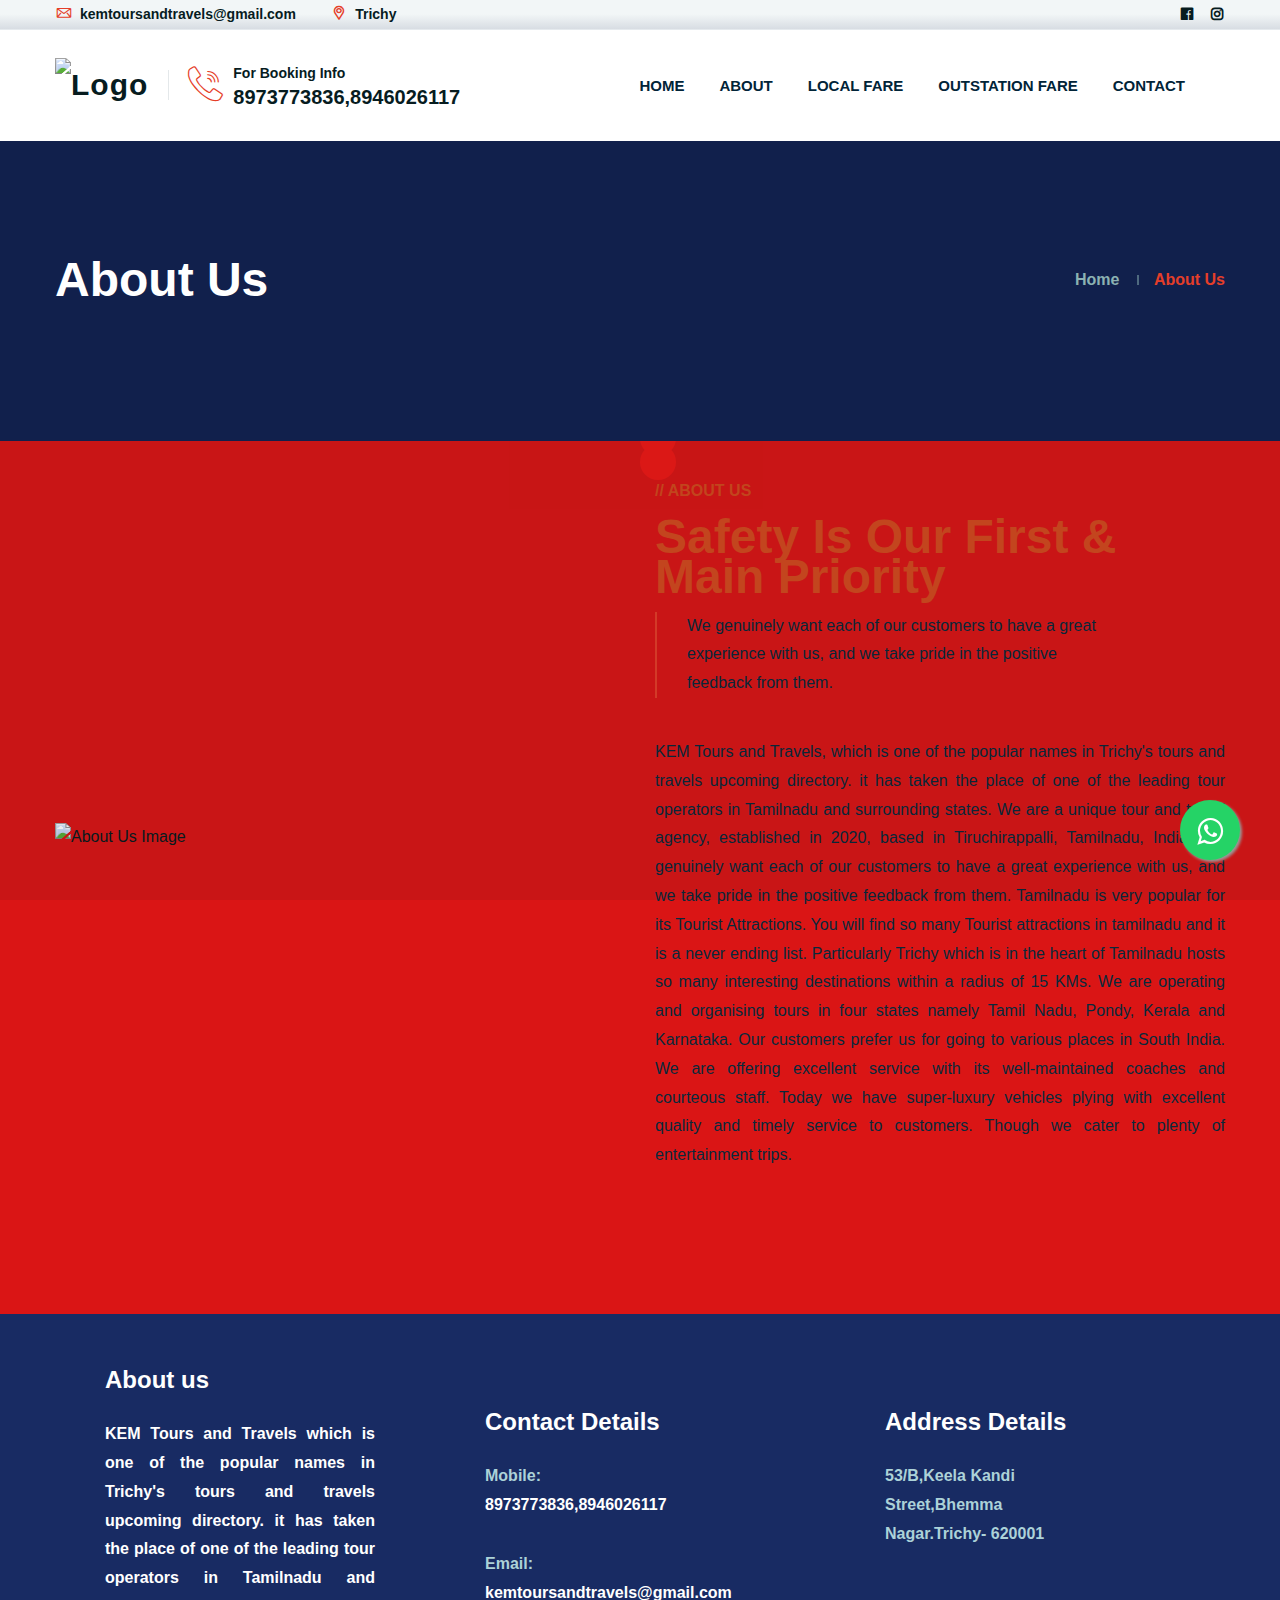
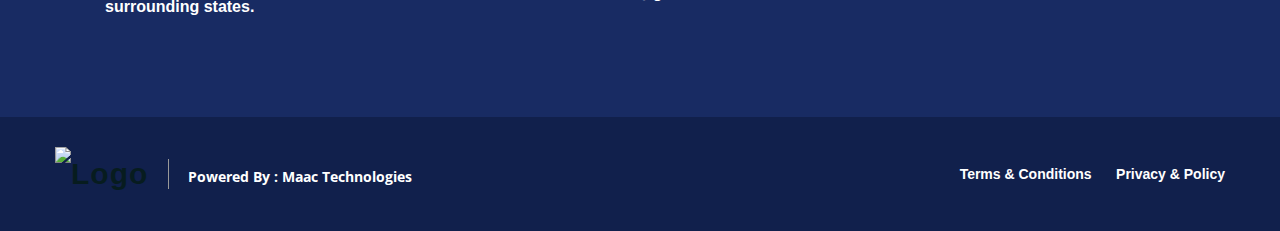
==== commit 9463e0bf: "Create about.html" ====
--- a/about.html
+++ b/about.html
@@ -4,11 +4,11 @@
 <head>
    <meta charset="utf-8">
     <meta http-equiv="x-ua-compatible" content="ie=edge">
-    <title>Trichy Evergreen Travels - Call taxi Trichy, car Hire for Outstation, Taxi Service in trichy, Tempo Traveler in Trichy, Innova Rent in Trichy, Cab Rental In Trichy</title>
+    <title>KEM Tours and Travels - Call taxi Trichy, car Hire for Outstation, Taxi Service in trichy, Tempo Traveler in Trichy, Innova Rent in Trichy, Cab Rental In Trichy</title>
     <meta name="keywords" content="Car rentals tiruchirappalli, book cabs online, book taxi online, airport taxi tiruchirappalli, cabs in tiruchirappalli, taxi in tiruchirappalli, cabs services in tiruchirappalli, taxi services in tiruchirappalli, car rental services in tiruchirappalli, car rentals, taxi, cabs, hire, rent">
     <meta name="keyphrase" content="low cost car rental, car hire in tiruchirappalli,  cab hire, airport car rental, cheap cab for hire, radio taxi cab, radio taxi services" />
     <meta name="description" content="Trichy Evergreen Travels Cabs offers to book cabs nearby your location for best fares. For best taxi service at lowest fares, say Trichy Evergreen Travels!">
-  <meta name="viewport" content="width=device-width, initial-scale=1, shrink-to-fit=no">
+    <meta name="viewport" content="width=device-width, initial-scale=1, shrink-to-fit=no">
 
     <!-- Place favicon.png in the root directory -->
     <link rel="shortcut icon" href="img/favicon.png" type="image/x-icon" />
@@ -48,7 +48,7 @@
                     <div class="col-md-7">
                         <div class="ltn__top-bar-menu">
                             <ul>
-                                <li><a href=""><i class="icon-mail"></i> trichyevergreentravels@gmail.com</a></li>
+                                <li><a href=""><i class="icon-mail"></i> kemtoursandtravels@gmail.com</a></li>
                                 <li><a href="locations.html"><i class="icon-placeholder"></i> Trichy</a></li>
                             </ul>
                         </div>
@@ -86,7 +86,7 @@
                     <div class="col">
                         <div class="site-logo-wrap">
                             <div class="site-logo">
-                                <a href="index.html"><img src="img/logo.png" alt="Logo"></a>
+                                <a href="index.html"><img src="img/logo1.jpg" alt="Logo"></a>
                             </div>
                             <div class="get-support clearfix">
                                 <div class="get-support-icon">
@@ -94,7 +94,7 @@
                                 </div>
                                 <div class="get-support-info">
                                     <h6>For Booking Info</h6>
-                                    <h4><a href="tel:=+917708923309">7708923309</a></h4>
+                                    <h4><a href="tel:=+918973773836">8973773836,8946026117</a></h4>
                                 </div>
                             </div>
                         </div>
@@ -146,7 +146,7 @@
         <div class="ltn__utilize-menu-inner ltn__scrollbar">
             <div class="ltn__utilize-menu-head">
                 <div class="site-logo">
-                    <a href="index.html"><img src="img/logo.png" alt="Logo"></a>
+                    <a href="index.html"><img src="img/logo1.jpg" alt="Logo"></a>
                 </div>
                 <button class="ltn__utilize-close">×</button>
             </div>
@@ -206,28 +206,21 @@
             <div class="row">
                 <div class="col-lg-6 align-self-center">
                     <div class="about-us-img-wrap about-img-left">
-                        <img src="img/about.png" alt="About Us Image">
-                        <div class="about-us-img-info about-us-img-info-2">
-                            <div class="about-us-img-info-inner">
-                                <h1>5<span>+</span></h1>
-                                <h6>Models Available For Rent </h6>
-                                <!-- <span class="dots-bottom"></span> -->
-                            </div>
-                        </div>
+                        <img src="img/abo.jpg" alt="About Us Image">
                     </div>
                 </div>
                 <div class="col-lg-6 align-self-center">
                     <div class="about-us-info-wrap">
                         <div class="section-title-area ltn__section-title-2">
                             <h6 class="section-subtitle ltn__secondary-color">// About Us</h6>
-                            <h1 class="section-title ltn__secondary-color">Safety Is Our First
-                                & Main Priority<span>.</span></h1>
+                            <h3 class="section-title ltn__secondary-color">Safety Is Our First
+                                & Main Priority</h3>
                             <p>
 							We genuinely want each of our customers to have a great experience with us, and we take pride in the positive feedback from them.</p>
                         </div>
 
                         <p align="justify">
-						Trichy Evergreen Travels, which is one of the popular names in Trichy's 
+						KEM Tours and Travels, which is one of the popular names in Trichy's 
 						tours and travels upcoming directory. it has taken the place 
 						of one of the leading tour operators in Tamilnadu and surrounding states.
 						We are a unique tour and travel agency, established in 2020, based in Tiruchirappalli, Tamilnadu, India. We genuinely want each of our customers to have a great experience with us, and we take pride in the positive feedback from them. Tamilnadu is very popular for its Tourist Attractions. You will find so many Tourist attractions in tamilnadu and it is a never ending list. Particularly Trichy which is in the heart of Tamilnadu hosts so many interesting destinations within a radius of 15 KMs. We are operating and organising tours in four states namely Tamil Nadu, Pondy, Kerala and Karnataka. Our customers prefer us for going to various places in South India. We are offering excellent service with its well-maintained coaches and courteous staff. Today we have super-luxury vehicles plying with excellent quality and timely service to customers. Though we cater to plenty of entertainment trips.
@@ -250,22 +243,23 @@
                     <div class="col-xl-4 col-md-5">
                         <div class="footer-widget ltn__footer-timeline-widget ltn__footer-timeline-widget-1">
                             
-                            <h4 class="footer-title">About us</h4>
+                            <h3 class="footer-title">About us</h3>
                             <ul>
-                                <li align="justify">Trichy Evergreen Travels which is one of the popular names in Trichy's tours and travels upcoming directory. it has taken the place of one of the leading tour operators in Tamilnadu and surrounding states.
+                                <li align="justify">KEM Tours and Travels which is one of the popular names in Trichy's tours and travels upcoming directory. it has taken the place of one of the leading tour operators in Tamilnadu and surrounding states.
 								</li>
                             </ul>
                         </div>
                     </div>
                     <div class="col-xl-4 col-md-7">
                         <div class="footer-widget footer-menu-widget footer-menu-widget-2-column clearfix">
-                            <h4 class="footer-title">Contact Details</h4>
+                            <h3 class="footer-title">Contact Details</h3>
                             <div class="footer-menu">
                                 <ul>
-                                <li>Mobile: <span>770 89 233 09</span></li> <li>Mobile: <span>822 00 44 711</span></li> 
-                                <li>Email: <span>trichyevergreentravels@gmail.com</span></li>
-                              
-                               
+                                <li>Mobile: <span>8973773836,8946026117</span></li>
+                                <li>Email: <span>kemtoursandtravels@gmail.com</span></li>
+                            
+                            
+                            
                             </ul>
                             </div>
                           
@@ -273,10 +267,10 @@
                     </div>
                <div class="col-xl-4 col-md-7">
                         <div class="footer-widget footer-menu-widget footer-menu-widget-2-column clearfix">
-                            <h4 class="footer-title">Address Details </h4>
+                            <h3 class="footer-title">Address Details </h3>
                             <div class="footer-menu">
                                 <ul>
-                                   <li>Plot 7A, MRR Garden, Kollidam Check Post, Thiruvanaikoil, Trichy- 620005 </li>
+                                   <li>53/B,Keela Kandi Street,Bhemma Nagar.Trichy- 620001 </li>
                                 </ul>
                             </div>
                           
@@ -292,11 +286,11 @@
                     <div class="col-md-6 col-12">
                         <div class="site-logo-wrap">
                             <div class="site-logo">
-                                    <a href="index.html"><img src="img/logo-footer.png" alt="Logo"></a>
+                                    <a href="index.html"><img src="img/logo footer.jpg" alt="Logo"></a>
                             </div>
                             <div class="get-support ltn__copyright-design clearfix">
                                 <div class="get-support-info">
-                                    <h6>Powered By : <a href="https://www.maactechnologies.com/" target="_blank">Maac Technologies</a></h6>
+                                    <h4>Powered By : <a href="https://www.maactechnologies.com/" target="_blank">Maac Technologies</a></h4>
                                    
                                 </div>
                             </div>
@@ -337,4 +331,4 @@
     <script src="js/main.js"></script>
   
 </body>
-</html>+</html>
--- a/css/style.css
+++ b/css/style.css
@@ -48,6 +48,16 @@
 /* ====================================================
     Gutter Code 
 ==================================================== */
+.about{
+  color: #000;
+}
+.des-h6{
+  color:white;
+}
+.description-1{
+  color: white;
+}
+
 .ltn__no-gutter > [class*='col-'] {
   /* No padding only for child columns */
   padding-right: 0;
@@ -11354,4 +11364,4 @@
     END
 ---------------------------------------------------- */
 
-/*# sourceMappingURL=style.css.map */+/*# sourceMappingURL=style.css.map */
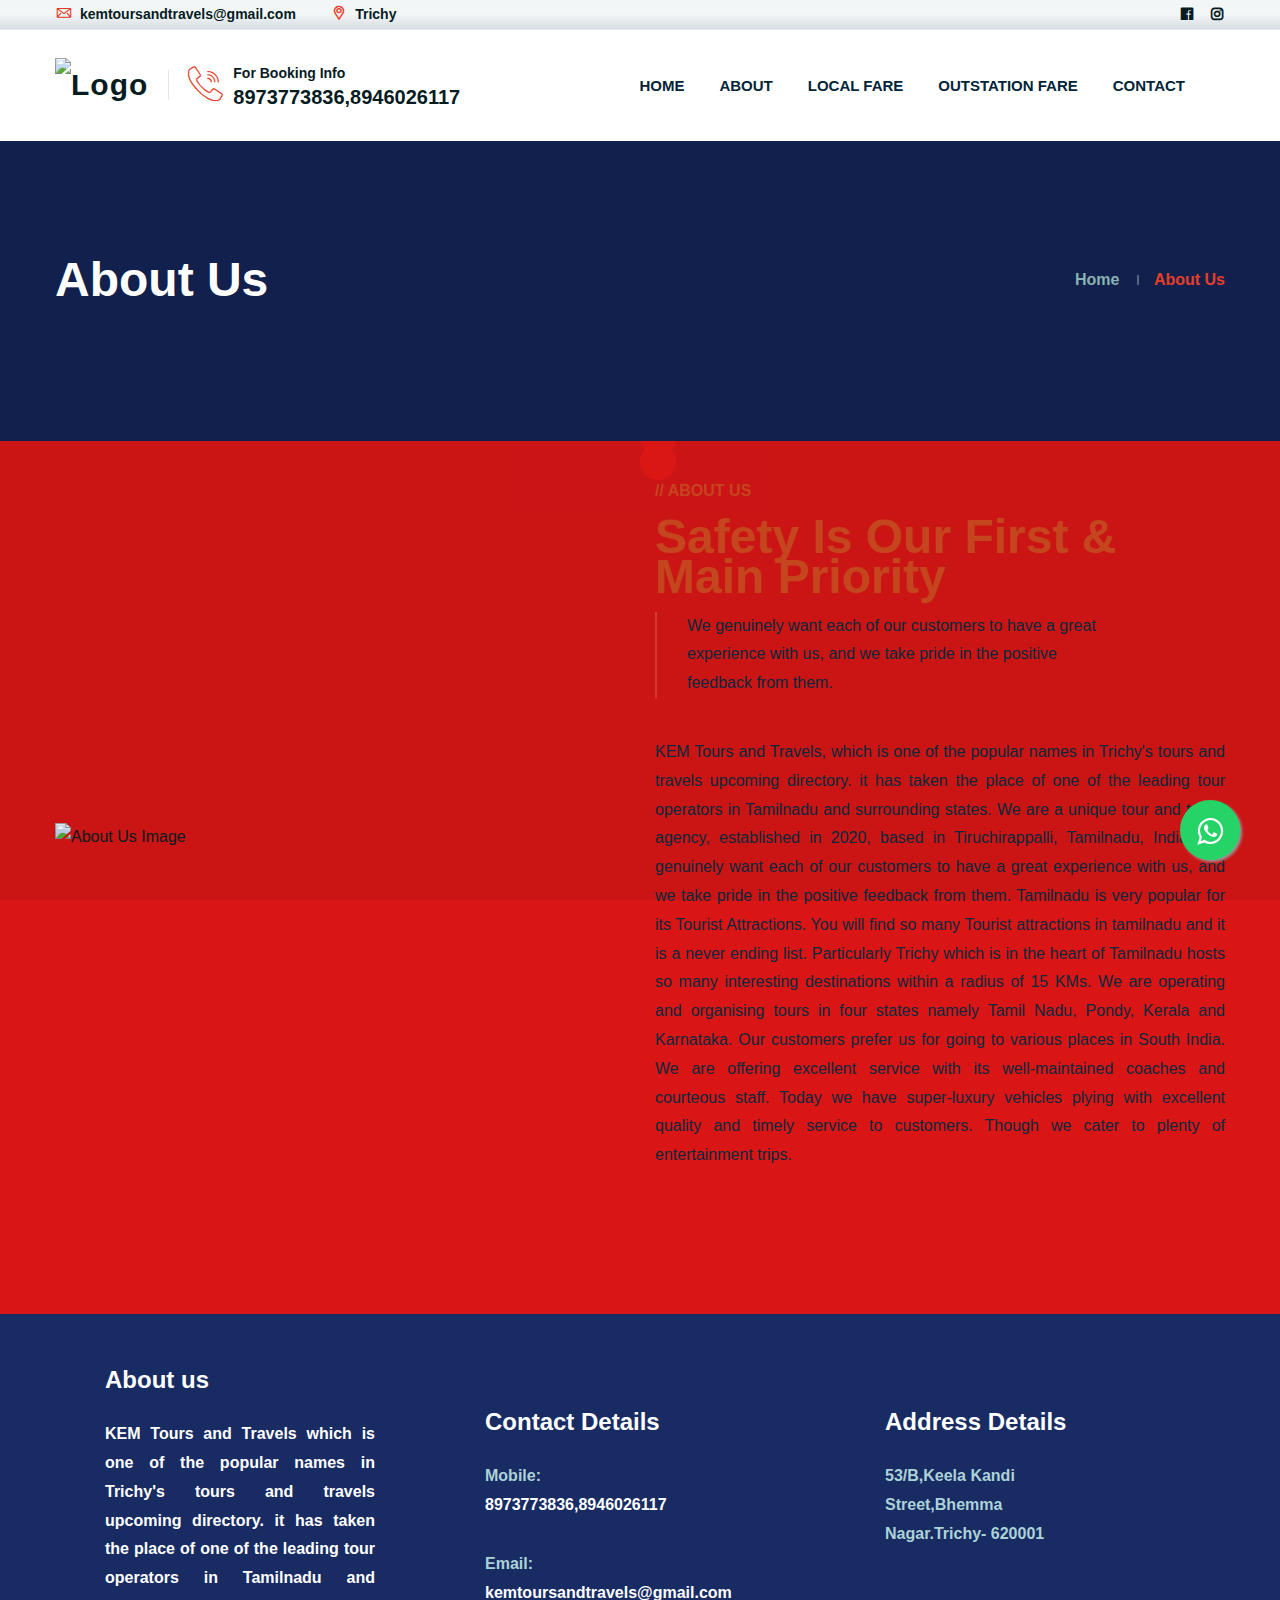
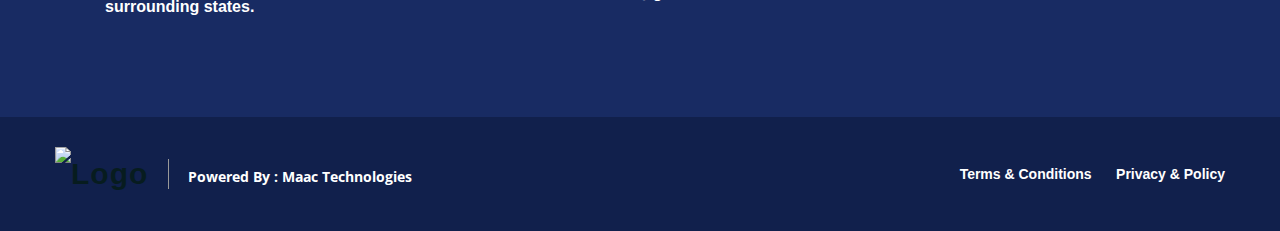
==== commit 5aee848f: "Update about.html" ====
--- a/about.html
+++ b/about.html
@@ -86,7 +86,7 @@
                     <div class="col">
                         <div class="site-logo-wrap">
                             <div class="site-logo">
-                                <a href="index.html"><img src="img/logo1.jpg" alt="Logo"></a>
+                                <a href="index.html"><img src="img/kem1.jpg" alt="Logo"></a>
                             </div>
                             <div class="get-support clearfix">
                                 <div class="get-support-icon">
@@ -146,7 +146,7 @@
         <div class="ltn__utilize-menu-inner ltn__scrollbar">
             <div class="ltn__utilize-menu-head">
                 <div class="site-logo">
-                    <a href="index.html"><img src="img/logo1.jpg" alt="Logo"></a>
+                    <a href="index.html"><img src="img/kem1.jpg" alt="Logo"></a>
                 </div>
                 <button class="ltn__utilize-close">×</button>
             </div>
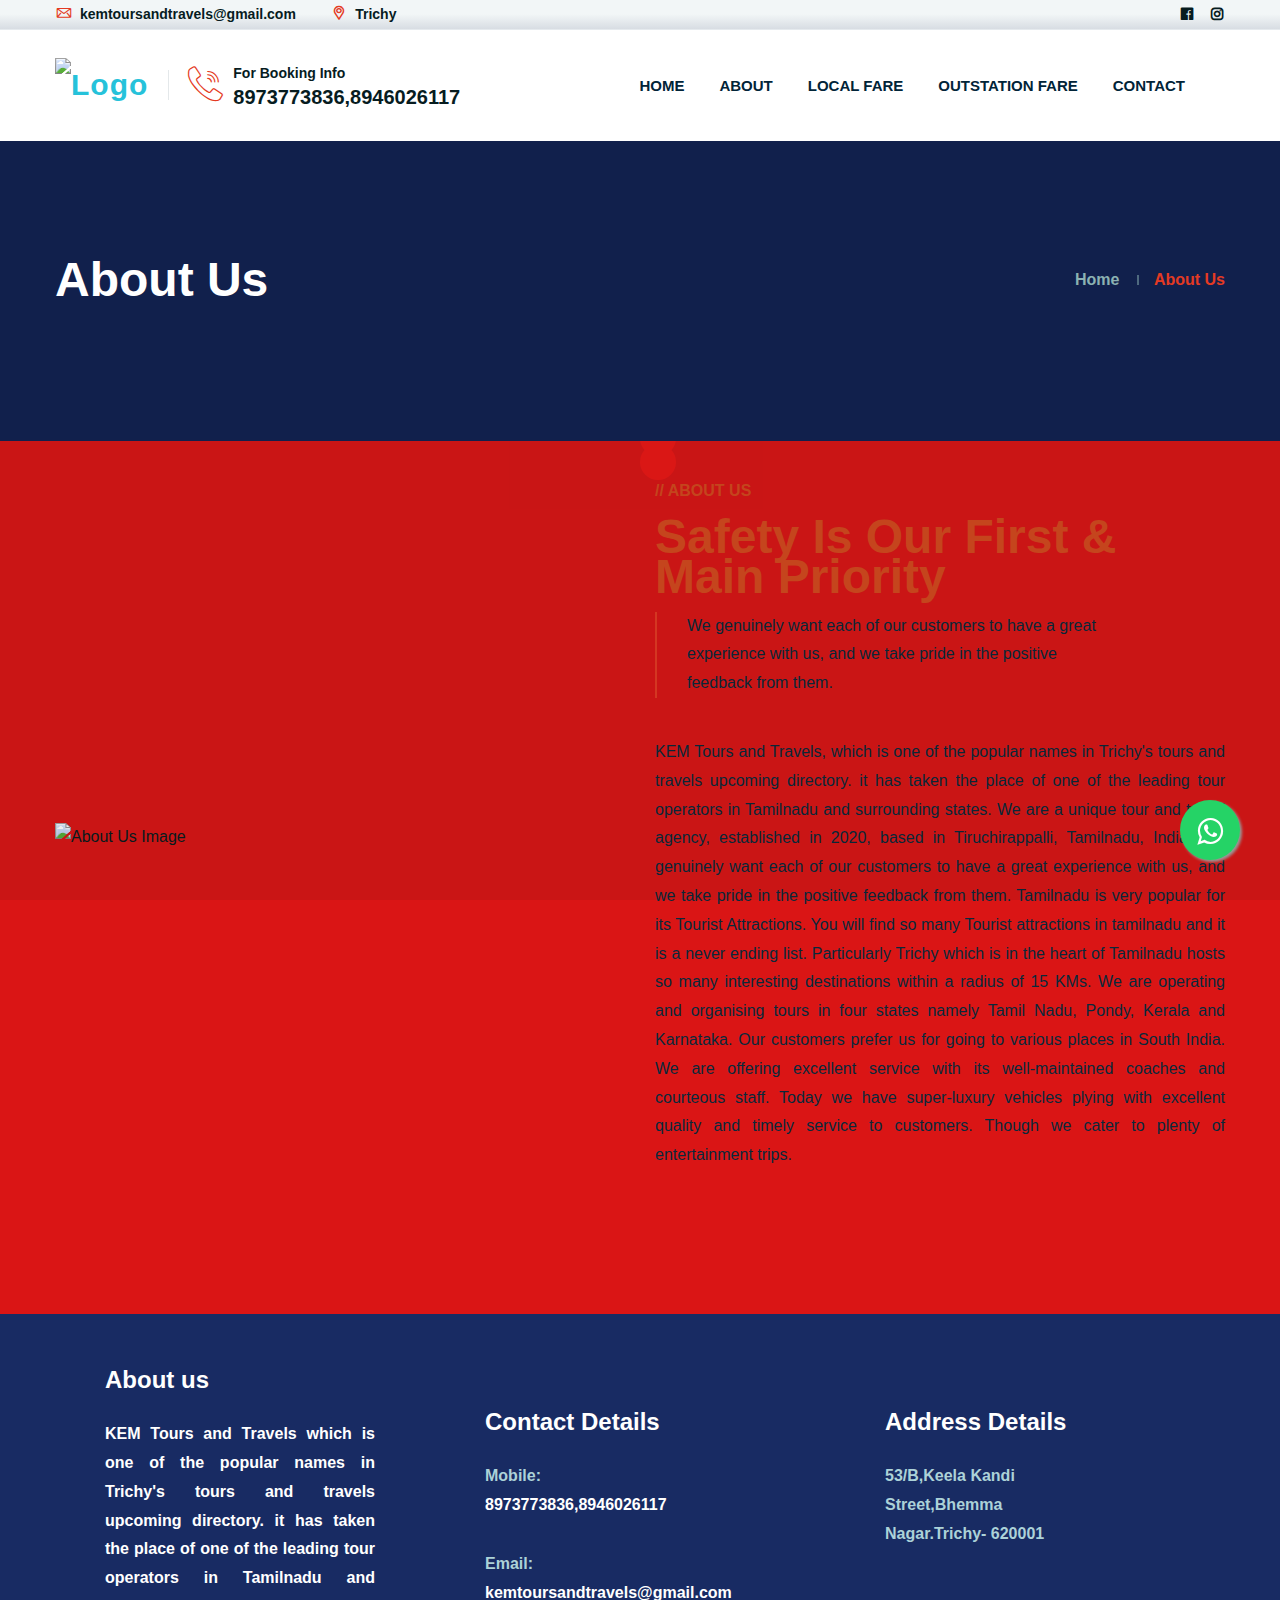
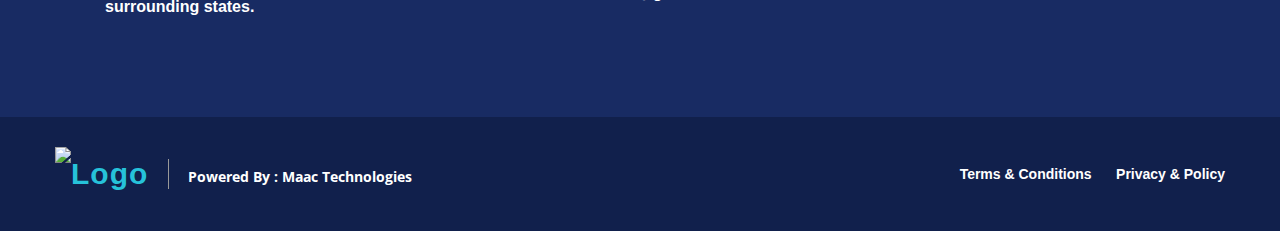
==== commit 0b4ba59f: "Update about.html" ====
--- a/about.html
+++ b/about.html
@@ -286,7 +286,7 @@
                     <div class="col-md-6 col-12">
                         <div class="site-logo-wrap">
                             <div class="site-logo">
-                                    <a href="index.html"><img src="img/logo footer.jpg" alt="Logo"></a>
+                                    <a href="index.html"><img src="img/kem1.jpg" alt="Logo"></a>
                             </div>
                             <div class="get-support ltn__copyright-design clearfix">
                                 <div class="get-support-info">
--- a/css/style.css
+++ b/css/style.css
@@ -90,15 +90,15 @@
     Normalize    071C1F   0E292D
 ---------------------------------------------------- */
 :root {
-  --ltn__primary-color: #071c1f;
-  --ltn__primary-color-2: #041113;
+  --ltn__primary-color: #26c2da;
+  --ltn__primary-color-2: #48cce0;
   /* Darken */
-  --ltn__primary-color-3: #133236;
+  --ltn__primary-color-3: #36b8c9;
   /* Lighten */
-  --ltn__secondary-color: #e53e29;
+  --ltn__secondary-color: #e43a23;
   --ltn__secondary-color-2: #cb3421;
   /* Darken */
-  --ltn__secondary-color-3: #fb412a;
+  --ltn__secondary-color-3: #cc4c3b;
   /* Lighten */
   --ltn__heading-color: #071c1f;
   --ltn__paragraph-color: #071c1f;
@@ -154,7 +154,7 @@
   --ltn__box-shadow-5: 0 8px 16px 0 rgba(93, 93, 93, 0.1);
   /* Common Colors */
   --black: #000000;
-  --black-2: #22355B;
+  --black-2: #3c6ccc;
   --white: #fff;
   --white-2: #F2F6F7;
   --white-3: #e8edee;
